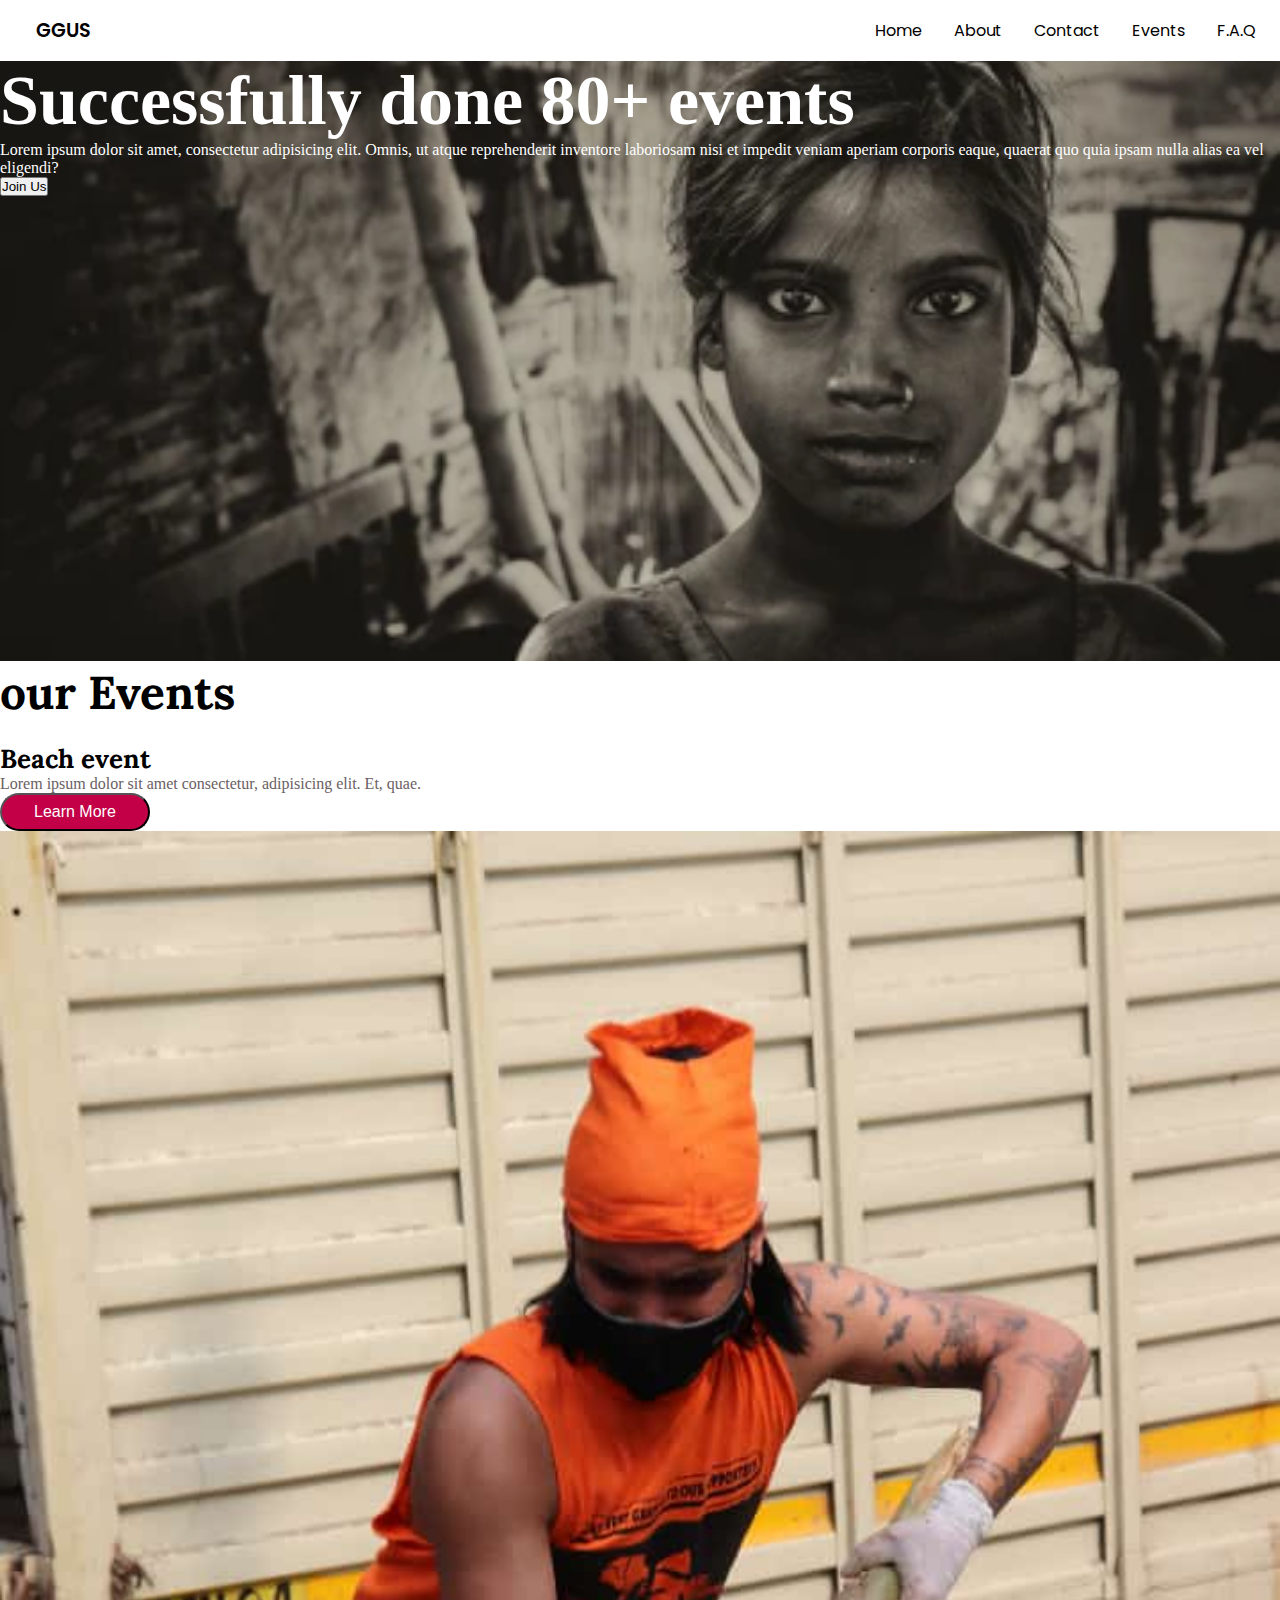
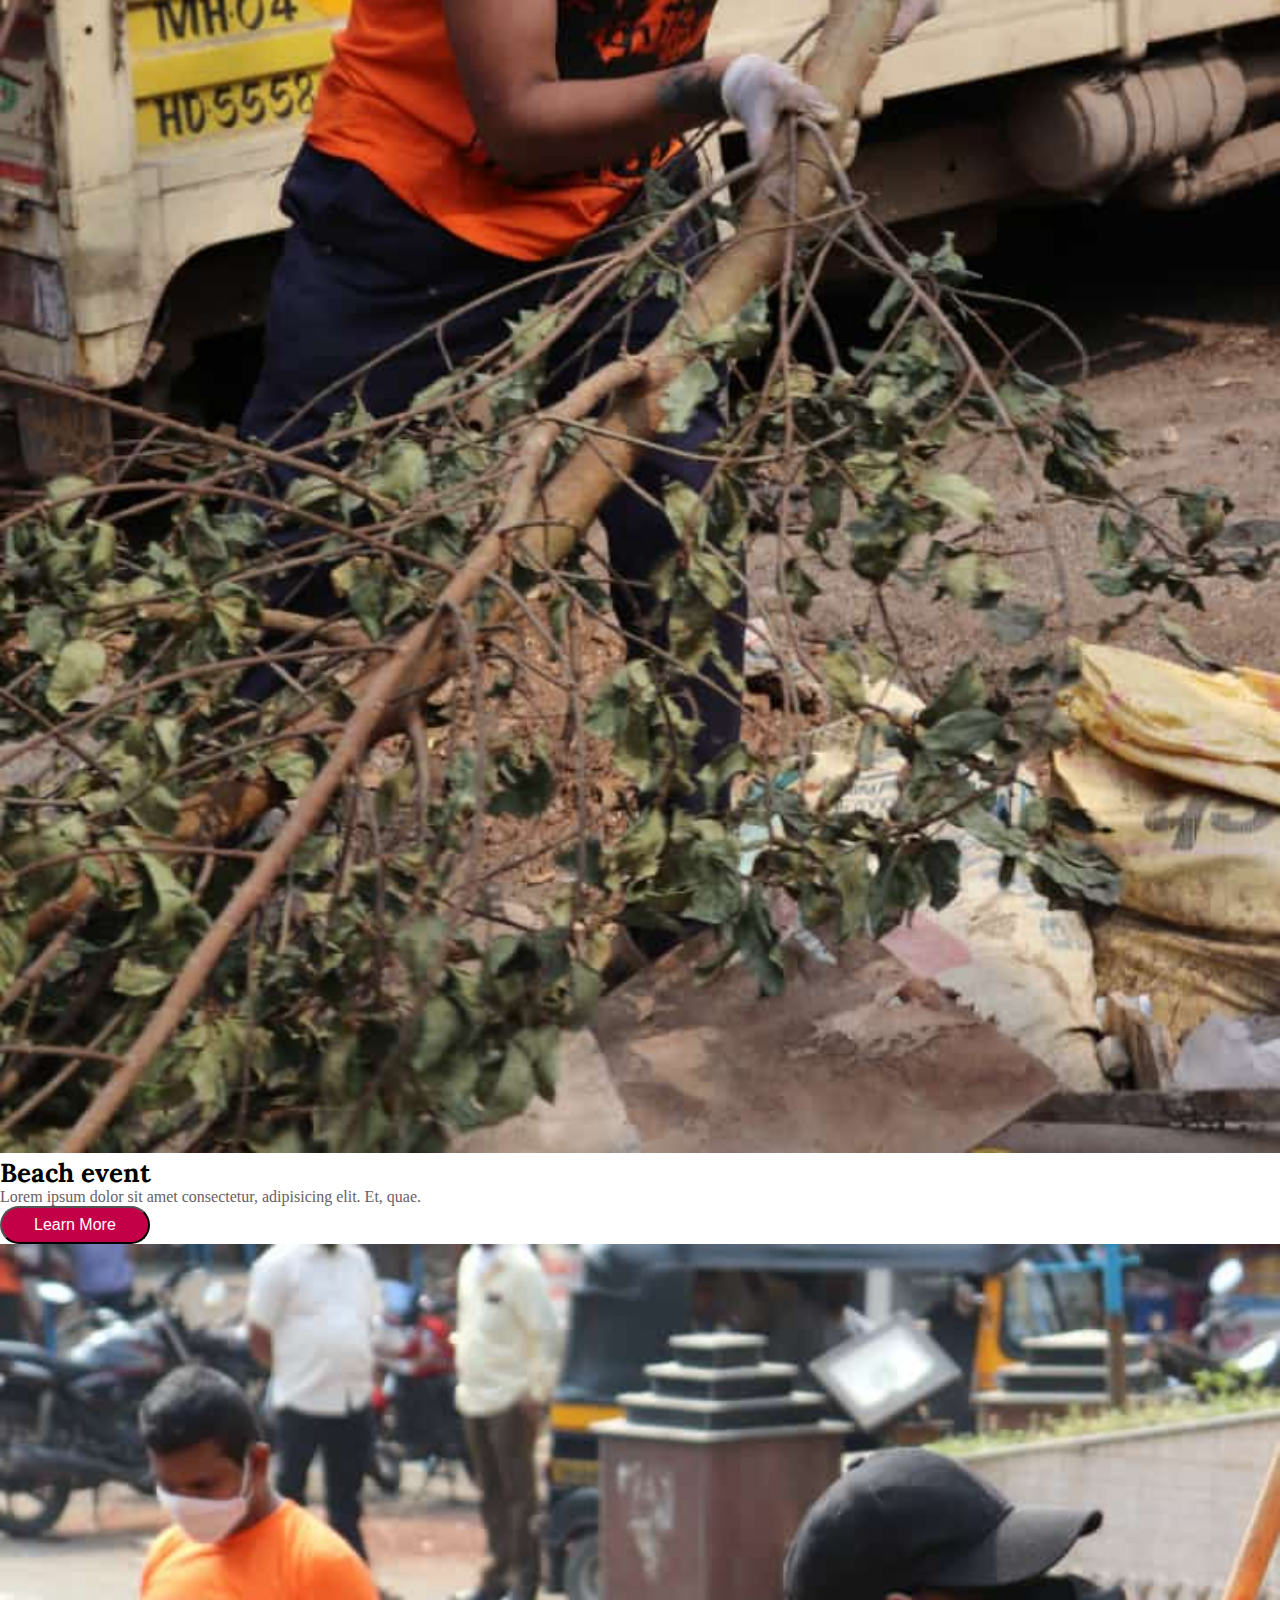
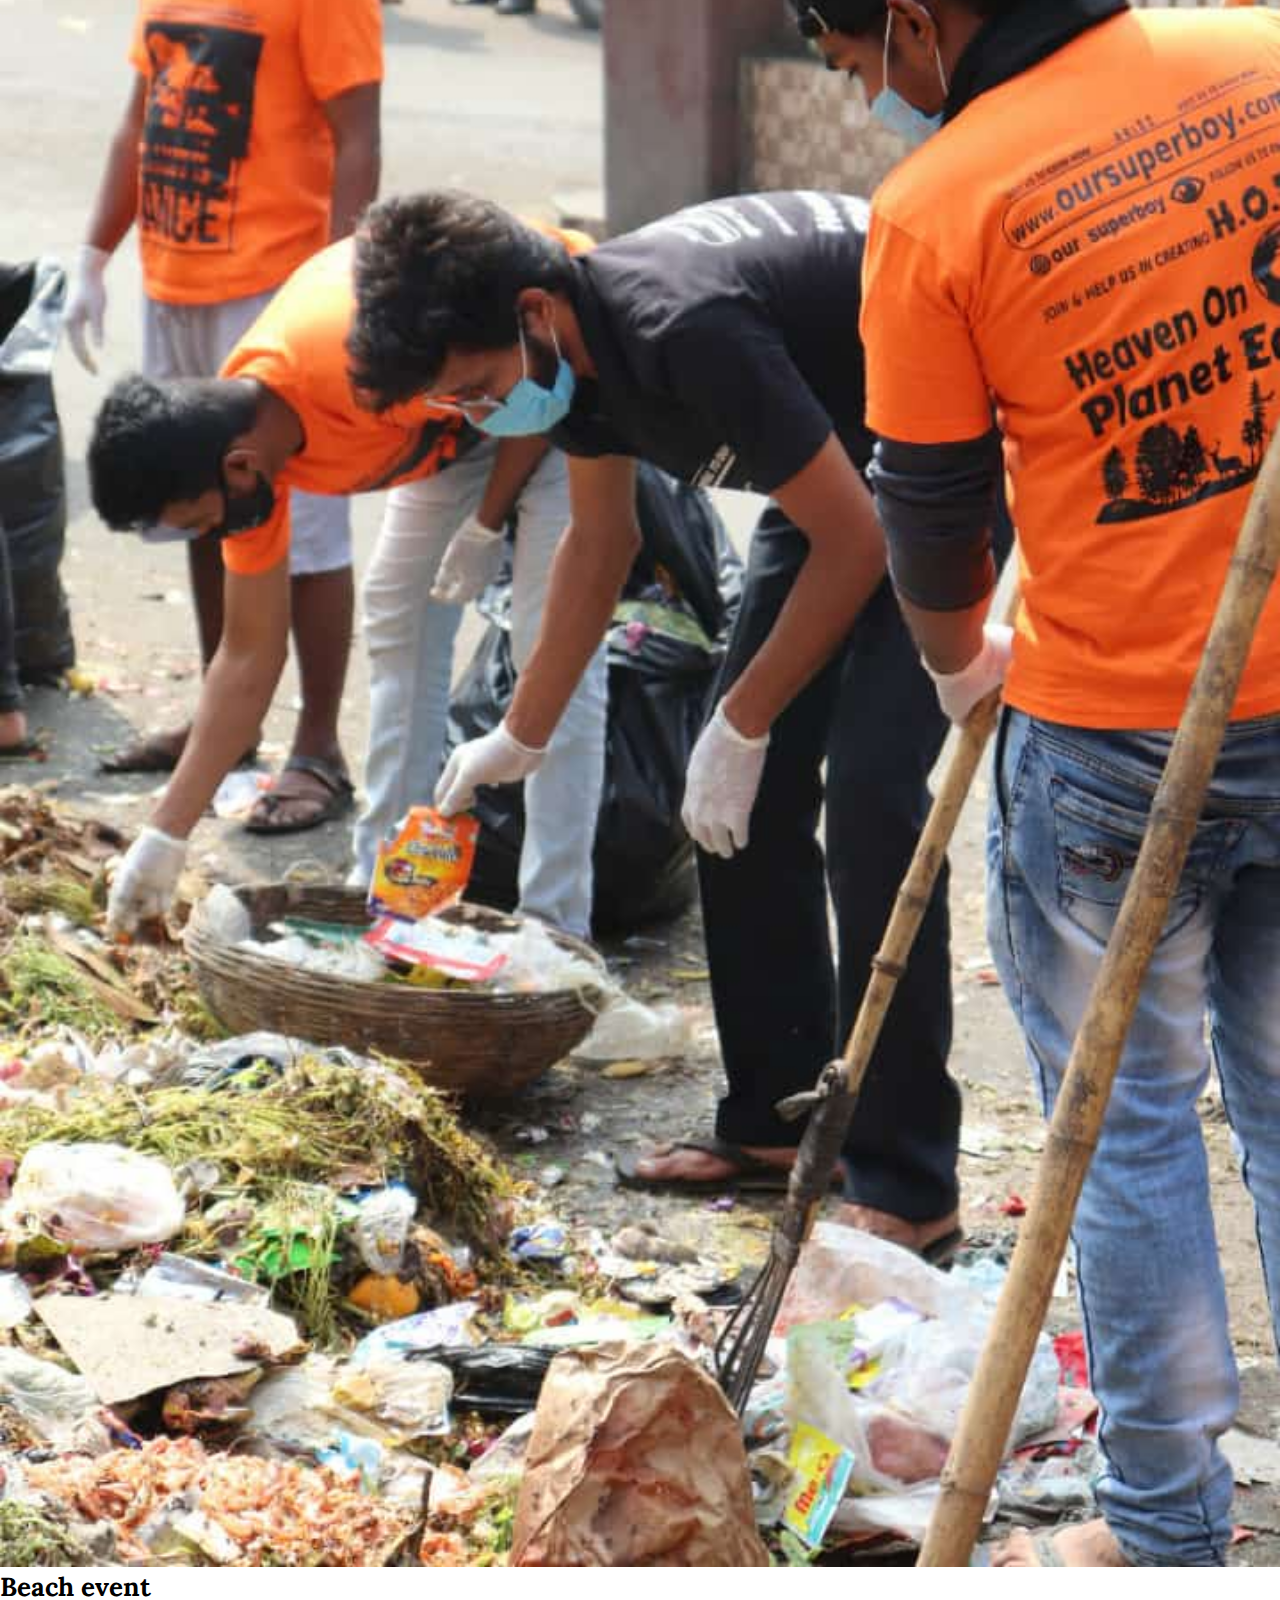
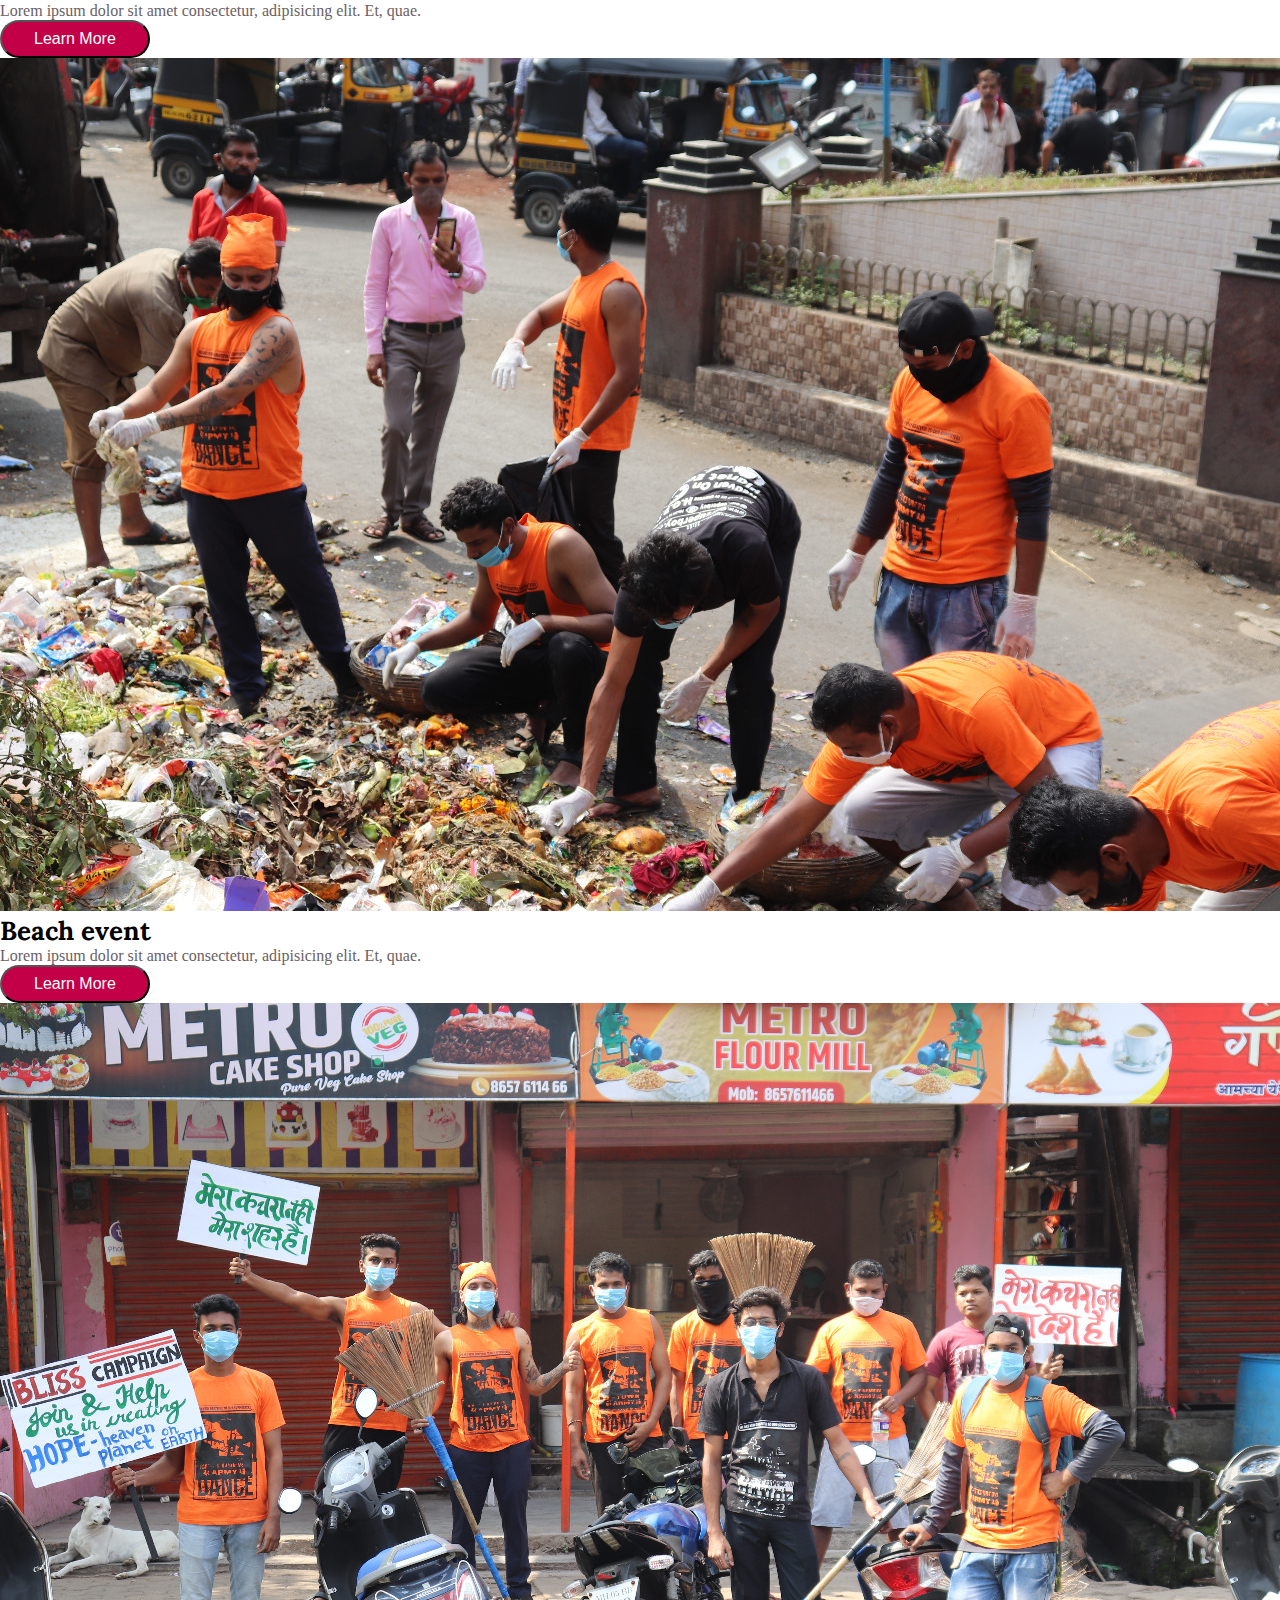
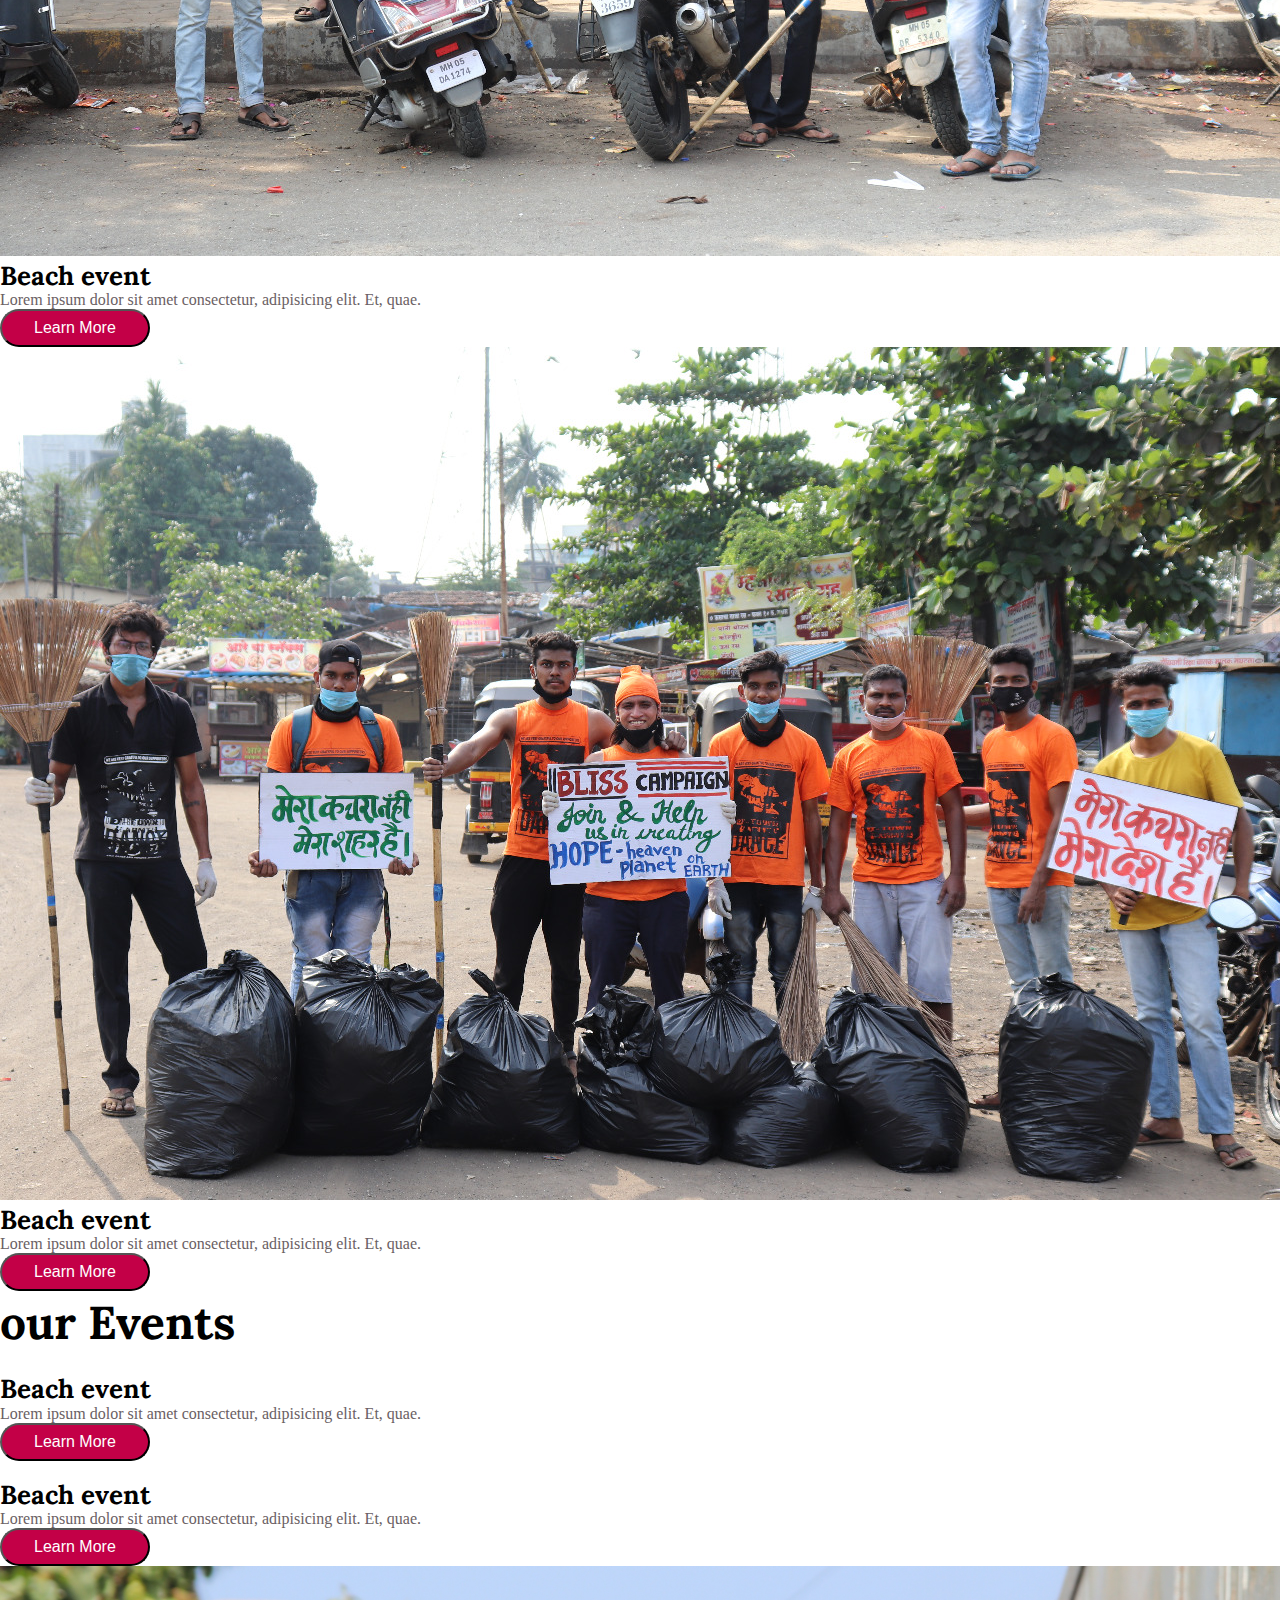
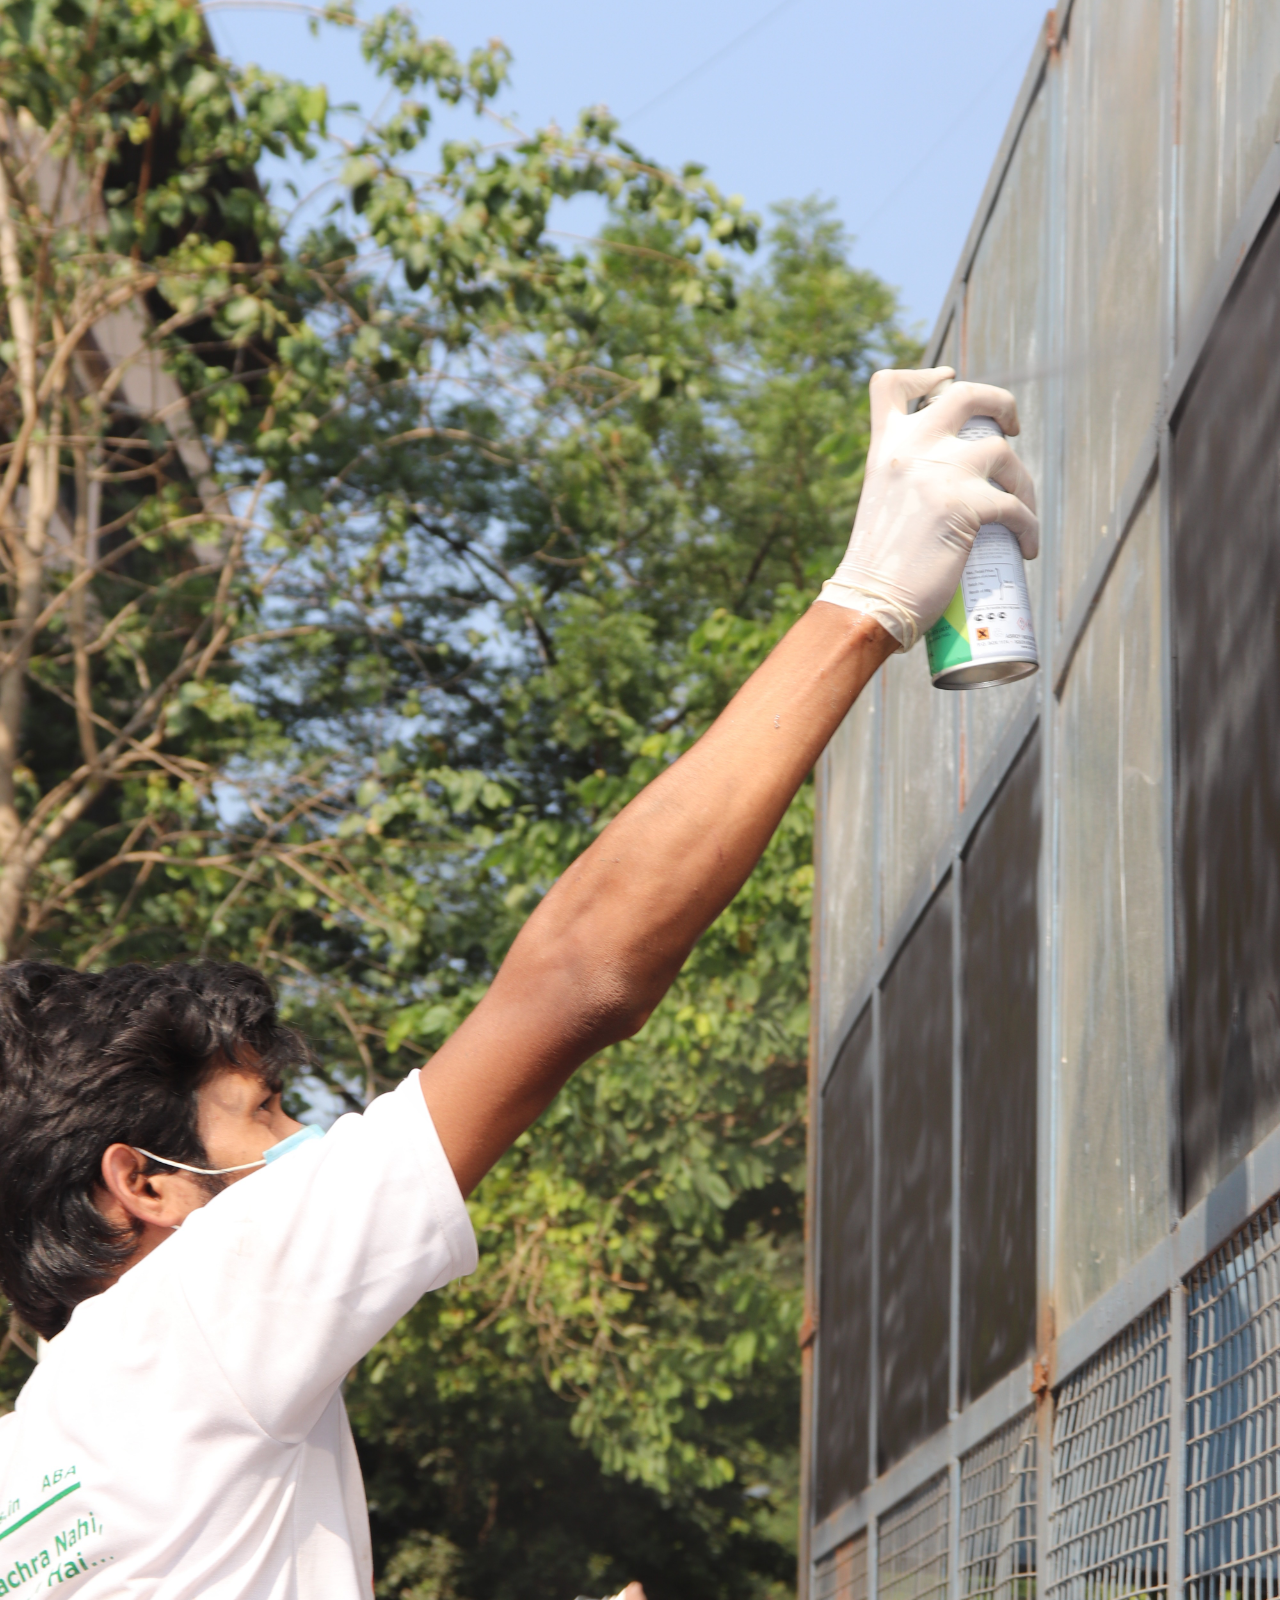
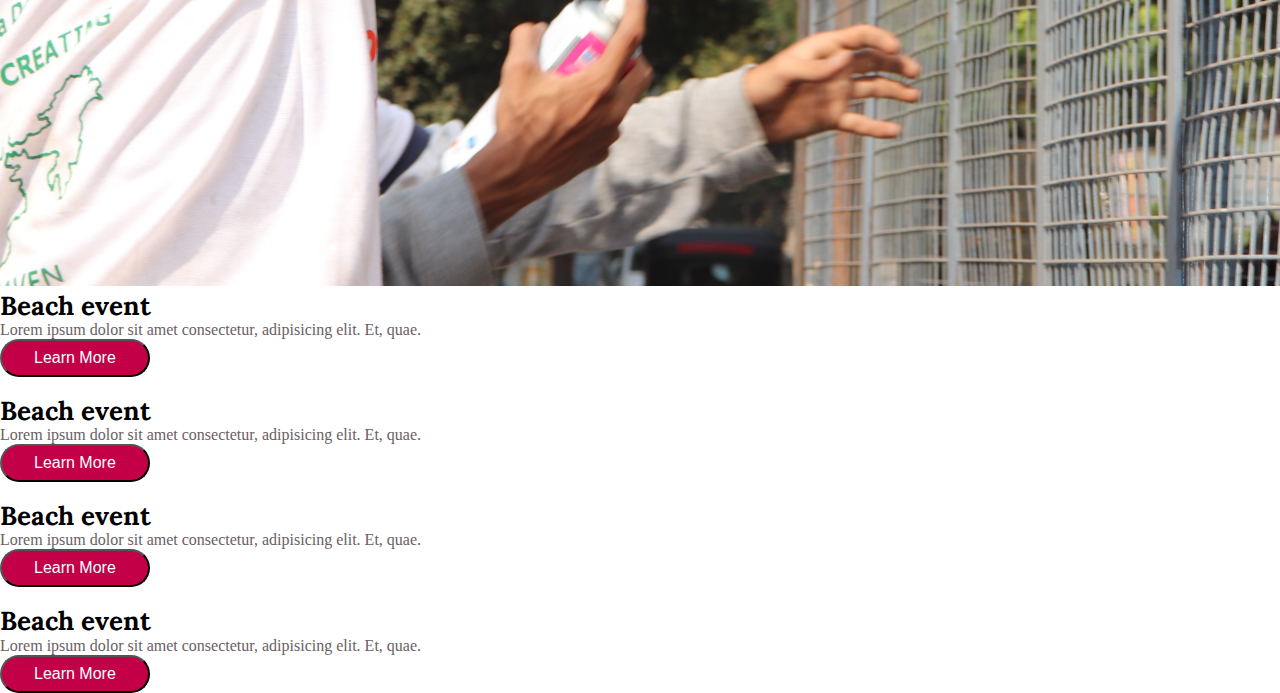
==== events.html @ ebde6b2f "initial commit" ====
<!DOCTYPE html>
<html lang="en">
<head>
    <meta name="viewport" content="width=device-width, initial-scale=1.0" />
    <title>Responsive Navbar</title>
    <!-- Font Awesome Icons -->
    <link rel="preconnect" href="https://fonts.googleapis.com">
    <link rel="preconnect" href="https://fonts.gstatic.com" crossorigin>
    <link
        href="https://fonts.googleapis.com/css2?family=Lora:ital,wght@0,700;1,600&family=Roboto+Slab:wght@600&display=swap"
        rel="stylesheet">
    <link rel="preconnect" href="https://fonts.googleapis.com">
    <link rel="preconnect" href="https://fonts.gstatic.com" crossorigin>
    <link href="https://fonts.googleapis.com/css2?family=Lora:ital,wght@0,700;1,600&display=swap" rel="stylesheet">
    <link rel="stylesheet" href="https://cdnjs.cloudflare.com/ajax/libs/font-awesome/6.4.0/css/all.min.css"
        integrity="sha512-iecdLmaskl7CVkqkXNQ/ZH/XLlvWZOJyj7Yy7tcenmpD1ypASozpmT/E0iPtmFIB46ZmdtAc9eNBvH0H/ZpiBw=="
        crossorigin="anonymous" referrerpolicy="no-referrer" />
    <!-- Google Fonts -->
    <link href="https://fonts.googleapis.com/css2?family=Poppins:wght@400;500&display=swap" rel="stylesheet" />
    <!-- Stylesheet -->
    <link rel="stylesheet" href="index.css" />
    <link href="https://cdn.jsdelivr.net/npm/bootstrap@5.3.2/dist/css/bootstrap.min.css" rel="stylesheet"
        integrity="sha384-T3c6CoIi6uLrA9TneNEoa7RxnatzjcDSCmG1MXxSR1GAsXEV/Dwwykc2MPK8M2HN" crossorigin="anonymous">
</head>
<body>
    <nav>
        <a href="#home" id="logo">GGUS</a>
        <input type="checkbox" id="hamburger"/>
        <label for="hamburger">
          <i class="fa-solid fa-bars hamb"></i>
        </label>
        <ul>
          <li>
            <a href="index.html" class="active">Home</a>
          </li>
          <li>
            <a href="about.html">About</a>
          </li>
          <li>
            <a href="contact.html">Contact</a>
          </li>
          <li>
            <a href="events.html">Events</a>
          </li>
          <li>
            <a href="#FAQ">F.A.Q</a>
          </li>
        </ul>
      </nav>

    <section class="section2">
        <div class="container containImg">
        <div class="row">
            <div class="col-md-6 mt-5">
                <h1 class="para">Successfully done 80+ events</h1>
                <p class="lorem mt-3">Lorem ipsum dolor sit amet, consectetur adipisicing elit. Omnis, ut atque reprehenderit inventore laboriosam nisi et impedit veniam aperiam corporis eaque, quaerat quo quia ipsam nulla alias ea vel eligendi?</p>
                <button class="btn btn-danger mt-3" type="button">Join Us</button>
            </div>
        </div>
        </div>
    </section>

    <section class="section3 mt-5">
        <div class="container ">
            <div class="row">
                <div class="col-md-12">
                    <h1 class="d-flex justify-content-center sec2head">our Events</h1>
                </div>
            </div>

            <div class="row mb-5">
              <div class="col-12 col-md-12 col-lg-4 mt-3">
                <div class="card carad">
                  <div class="card-body">
                    <div class="img-area">
                      <img src="Event1/IMG_8014.jpg" width="100%" alt="">
                    </div>
                    <h3 class="card-title beaches">Beach event</h3>
                    <p class="lead tecs mt-3">Lorem ipsum dolor sit amet consectetur, adipisicing elit. Et, quae.</p>
                    <button class="butn mt-3">Learn More</button>
                  </div>
                </div>
              </div>
              <div class="col-12 col-md-12 col-lg-4 mt-3">
                <div class="card carad">
                  <div class="card-body">
                    <div class="img-area">
                      <img src="Event1/WhatsApp Image 2021-10-14 at 14.39.19.jpg" width="100%" alt="">
                    </div>
                    <h3 class="card-title beaches">Beach event</h3>
                    <p class="lead tecs mt-3">Lorem ipsum dolor sit amet consectetur, adipisicing elit. Et, quae.</p>
                    <button class="butn mt-3">Learn More</button>
                  </div>
                </div>
              </div>
              <div class="col-12 col-md-12 col-lg-4 mt-3">
                <div class="card carad">
                  <div class="card-body">
                    <div class="img-area">
                      <img src="Event1/WhatsApp Image 2021-10-14 at 14.39.26.jpg" width="100%" alt="">
                    </div>
                    <h3 class="card-title beaches">Beach event</h3>
                    <p class="lead tecs mt-3">Lorem ipsum dolor sit amet consectetur, adipisicing elit. Et, quae.</p>
                    <button class="butn mt-3">Learn More</button>
                  </div>
                </div>
              </div>
            </div>
            <div class="row mb-5">
                <div class="col-12 col-md-12 col-lg-4 mt-3">
                  <div class="card carad">
                    <div class="card-body">
                      <div class="img-area">
                        <img src="Event1/WhatsApp Image 2021-10-14 at 14.39.43.jpg" width="100%" alt="">
                      </div>
                      <h3 class="card-title beaches">Beach event</h3>
                      <p class="lead tecs mt-3">Lorem ipsum dolor sit amet consectetur, adipisicing elit. Et, quae.</p>
                      <button class="butn mt-3">Learn More</button>
                    </div>
                  </div>
                </div>
                <div class="col-12 col-md-12 col-lg-4 mt-3">
                  <div class="card carad">
                    <div class="card-body">
                      <div class="img-area">
                        <img src="Event1/WhatsApp Image 2021-10-14 at 14.39.44.jpg" width="100%" alt="">
                      </div>
                      <h3 class="card-title beaches">Beach event</h3>
                      <p class="lead tecs mt-3">Lorem ipsum dolor sit amet consectetur, adipisicing elit. Et, quae.</p>
                      <button class="butn mt-3">Learn More</button>
                    </div>
                  </div>
                </div>
                <div class="col-12 col-md-12 col-lg-4 mt-3">
                  <div class="card carad">
                    <div class="card-body">
                      <div class="img-area">
                        <img src="Event1/WhatsApp Image 2021-10-14 at 14.40.20.jpg" width="100%" alt="">
                      </div>
                      <h3 class="card-title beaches">Beach event</h3>
                      <p class="lead tecs mt-3">Lorem ipsum dolor sit amet consectetur, adipisicing elit. Et, quae.</p>
                      <button class="butn mt-3">Learn More</button>
                    </div>
                  </div>
                </div>
            </div>
            <h1 class="d-flex justify-content-center sec2head">our Events</h1>
            <div class="row mb-5">
                <div class="col-12 col-md-12 col-lg-4 mt-3">
                  <div class="card carad">
                    <div class="card-body">
                      <div class="img-area">
                        <img src="Event2/IMG_7546.jpg" width="100%" alt="">
                      </div>
                      <h3 class="card-title beaches">Beach event</h3>
                      <p class="lead tecs mt-3">Lorem ipsum dolor sit amet consectetur, adipisicing elit. Et, quae.</p>
                      <button class="butn mt-3">Learn More</button>
                    </div>
                  </div>
                </div>
                <div class="col-12 col-md-12 col-lg-4 mt-3">
                  <div class="card carad">
                    <div class="card-body">
                      <div class="img-area">
                        <img src="Event2/IMG_7556.jpg" width="100%" alt="">
                      </div>
                      <h3 class="card-title beaches">Beach event</h3>
                      <p class="lead tecs mt-3">Lorem ipsum dolor sit amet consectetur, adipisicing elit. Et, quae.</p>
                      <button class="butn mt-3">Learn More</button>
                    </div>
                  </div>
                </div>
                <div class="col-12 col-md-12 col-lg-4 mt-3">
                  <div class="card carad">
                    <div class="card-body">
                      <div class="img-area">
                        <img src="Event2/IMG_7710.jpg" width="100%" alt="">
                      </div>
                      <h3 class="card-title beaches">Beach event</h3>
                      <p class="lead tecs mt-3">Lorem ipsum dolor sit amet consectetur, adipisicing elit. Et, quae.</p>
                      <button class="butn mt-3">Learn More</button>
                    </div>
                  </div>
                </div>
                <div class="col-12 col-md-12 col-lg-4 mt-3">
                  <div class="card carad">
                    <div class="card-body">
                      <div class="img-area">
                        <img src="Event2/IMG_7736.jpg" width="100%" alt="">
                      </div>
                      <h3 class="card-title beaches">Beach event</h3>
                      <p class="lead tecs mt-3">Lorem ipsum dolor sit amet consectetur, adipisicing elit. Et, quae.</p>
                      <button class="butn mt-3">Learn More</button>
                    </div>
                  </div>
                </div>
                <div class="col-12 col-md-12 col-lg-4 mt-3">
                  <div class="card carad">
                    <div class="card-body">
                      <div class="img-area">
                        <img src="Event2/IMG_7801.jpg" width="100%" alt="">
                      </div>
                      <h3 class="card-title beaches">Beach event</h3>
                      <p class="lead tecs mt-3">Lorem ipsum dolor sit amet consectetur, adipisicing elit. Et, quae.</p>
                      <button class="butn mt-3">Learn More</button>
                    </div>
                  </div>
                </div>
                <div class="col-12 col-md-12 col-lg-4 mt-3">
                  <div class="card carad">
                    <div class="card-body">
                      <div class="img-area">
                        <img src="Event2/IMG_7870.jpg" width="100%" alt="">
                      </div>
                      <h3 class="card-title beaches">Beach event</h3>
                      <p class="lead tecs mt-3">Lorem ipsum dolor sit amet consectetur, adipisicing elit. Et, quae.</p>
                      <button class="butn mt-3">Learn More</button>
                    </div>
                  </div>
                </div>
            </div>
        </div>
    </section>
</body>
</html>
---- index.css ----
* {
    padding: 0;
    margin: 0;
    box-sizing: border-box;
  }
  nav {
    font-family: "Poppins", sans-serif;
    display: flex;
    align-items: center;
    justify-content: space-between;
    background-color: white;
    padding: 1em;
  }
  nav a {
    text-decoration: none;
    text-transform: capitalize;
    color: black;
  }
  nav ul li a{
    margin-top: 10px;
  }
  #logo {
    font-size: 1.2em;
    font-weight: 600;
    margin-left: 20px;
  }
  input[type="checkbox"] {
    appearance: none;
    -webkit-appearance: none;
  }
  label {
    display: none;
    cursor: pointer;
  }
  ul {
    list-style: none;
    display: flex;
    gap: 1em;
  }
  ul a {
    padding: 0.5em;
  }
  ul a:hover {
    background-color: #333333;
    border-radius: 0.5em;
    color: white;
  }
  .active {
    border-bottom: 2px solid #ffffff;
  }
  @media screen and (max-width: 600px) {
    label {
      display: block;
    }
    ul {
      font-size: 1.2em;
      position: absolute;
      left: -100%;
      flex-direction: column;
      align-items: center;
      justify-content: center;
      background-color: #333333;
      color: white;
      gap: 2em;
      top: 60px;
      width: 100%;
      height: calc(100vh - 60px);
      transition: 0.5s;
    }
    input[type="checkbox"]:checked ~ ul {
      left: 0;
    }
    ul a:hover {
      background-color: #2c8eec;
    }
  }
  
  .para{
    font-family:Lora serif;
    font-size: 70px;
    color: white;
  }
  .section2{
    background-image: url('images/indianchild.png');
    height: 600px;
    background-repeat: no-repeat;
    background-size: cover;
    background-position: center;
  }
  .lorem{
    color: white;
    font-family:Lora serif;
  }
  .colum{
    margin-top: 100px;
  }
  .sec2head{
    font-family: 'Lora', serif;
    font-size:46px;
    line-height:64.4px;
    vertical-align:baseline;
  }
  .beaches{
    font-family: 'Lora', serif;
    font-size: 26px;
    line-height:31.2px;
    font-weight: 700;
    
  }
  .butn{
    color: white;
    background-color: rgb(195,0,71);
    border-radius: 35px;
    padding: 8px 32px;
    font-size: 16px;
    font-weight: 500;
  }
  .tecs{
    color:#6A6063;
  }
  .section4{
    height: 600px;
  }
  /* section 5 */
  .section5{
    height: 500px;
    background-color: rgb(252,248,249);
  }
  .whoImg{
    border-radius: 10px;
  }
  .test{
    margin-left: 30px;
  }
  .whose{
    font-family: 'Lora', serif;
    font-family: 'Roboto Slab', serif;
    font-size: 46px;
    line-height:64.4px;
    font-weight: 700;
  }
  .parasec5{
    font-family: 'Lora', serif;
    font-family: 'Roboto Slab', serif;
    color:#b96d89;
    /* line-height:32.4px; */
    font-size: 18px;
    font-weight: 300;
  }
  .para2sec5{
    font-family: 'Lora', serif;
    font-family: 'Roboto Slab', serif;
    color:#301A22;
    font-size: 15px;
    font-weight: 300;
    /* line-height:32.4px; */
  }
  .section6{
    background-image: url('images/section-bg1.jpg.webp');
    height: 200px;
  }
  .number{
    font-size: 46px;
    font-family: "Lora",serif;
    line-height: 1;
    margin-bottom: 12px;
    display: inline-block;
    font-weight: 700;
    color: #fff;
  }
  .plus{
    color: #fff;
    font-size: 46px;
    font-weight: 700;
  }
  .bi-people{
    color: #fff;

  }
  .img-fluid{
    height: 100%;
  }
  .member{
    color: white;
    font-size: larger;
    font-weight: 700;
  }
  .acon{
    display: flex;
    justify-content: center;
    text-align: center;
  }
  .bi-trash{
    color: white;
  }
  .bi-currency-rupee{
    color: white;
  }
  .bi-person-hearts{
    color: white;
  }
  .section7{
    padding-top: 120px;
    padding-bottom: 120px;
  }
  .serve{
    font-family: "Lora",serif;
    font-size: 41px;
    line-height: 57.4px;
  }
  .svgimg{
    display: flex;
    justify-content: center;
    text-align: center;
  }
  .svg{
    height: 80px;
    width: 80px;
  }
  .pure{
    font-family: "Lora",serif;
    font-size: 25px;
  }
  .dolor{
    color:#6A6063;
  }
  .legal{
    color:#6A6063;
    display: flex;
    text-align: center;
  }
  .sec8img{
    width: 100%;
    height: 100%;
  }
  .sec8img2{
    width: 100%;
    height: 100%;
  }
  .btns{
    display: flex;
    justify-content: center;
  }
  .section9{
    background-color: rgb(48,26,34);
    color: rgb(255,255,255)

  }
  .ggus{
    font-family: "Lora",serif;
    font-size: 25px;
  }
  .sit{
    color:#E6DAD8;
    font-family: 'Roboto Slab', serif;
    font-size: 15px;
    line-height:28.8px;

  }
  .social i {
    margin-right: 24px;
  }
  .Cont{
    color: #fff;
    font-family: 'Roboto Slab', serif;
    font-size:xx-large;
  }
  /* .unorder{
    display: block;
  } */
  /* .unorder .li a{
    color: #fff;
    text-decoration: none;
    font-family: 'Roboto Slab', serif;
    font-size: 16px;
    line-height: 24px;
    font-weight: 300;
    font-stretch: 100%;
   } */
   /* .Navigate{
    font-family: "Lora",serif;
    font-size: 25px;
   } */
   .copypara{
    font-family: 'Roboto Slab', serif;
   }
   .bi-heart-fill{
    color: rgb(195,0,71);
   }
   .namesai{
    color: rgb(195,0,71);
   }
   .touch{
    font-family: "Lora",serif;
    font-stretch: 100%;
    font-size: 27px;
   }
   .domb{
    font-family: "Lora",serif;
    font-size: 16px;
   }
   .gharda{
    margin-top: -10px;
   }
   
   nav .hamb{
    display: none;
   }
  @media only screen and (max-width: 480px) {
    /* For mobile phones: */
    /* [class*="col-"] {
      width: 100%;
    } */
    #logo{
      margin-left: 5px;
    }
    .para{
      font-size: 40px;
    }
    .lorem{
      color: white;
      font-family:Lora serif;
      font-size: 21px;
    }
    .section6{
      height: 100%;
      width: 100%;
    }
    .section5{
      height: 100%;
      width: 100%;
      display: block;
    }
    .section7{
      padding-top: 50px;
      padding-bottom: 50px;
    }
    .serve{
      font-family: "Lora",serif;
      font-size: 20px;
      line-height: 25.4px;
      display: flex;
      justify-content: center;
    }
    .whose{
      font-size: 30px;
      margin-top: -80px;
      display: flex;
      justify-content: center;
    }
    .parasec5{
      font-size: 15px;
      display: flex;
      text-align: center;
    }
    .para2sec5{
      display: flex;
      text-align: center;

    }
    .butns{
      display: flex;
      justify-content: center;
    }
    .whorow{
      height: 800px;
    }
    .sit{
      color:#E6DAD8;
      font-family: 'Roboto Slab', serif;
      font-size: 15px;
      line-height:28.8px;
    }
    .section9{
      height: 100%;
      width: 100%;
  }
  .cont{
    margin-top: 30px;
  }
  .mediaone{
    margin-top: 30px;
  }
  nav .hamb{
    display: block;
   }
} 
  @media only screen and (max-width: 768px){
    .lorem{
      font-size: 20px;
    }
    .section6{
      height: 100%;
      width: 100%;
    }
    .section5{
      height: 100%;
      width: 100%;
    }
    .para{
      font-size: 50px;
    }
    .para2sec5{
      display: flex;
    }
    .whorow{
      height: 800px;
    }
    .whose{
      margin-top: -40px
    }

  }
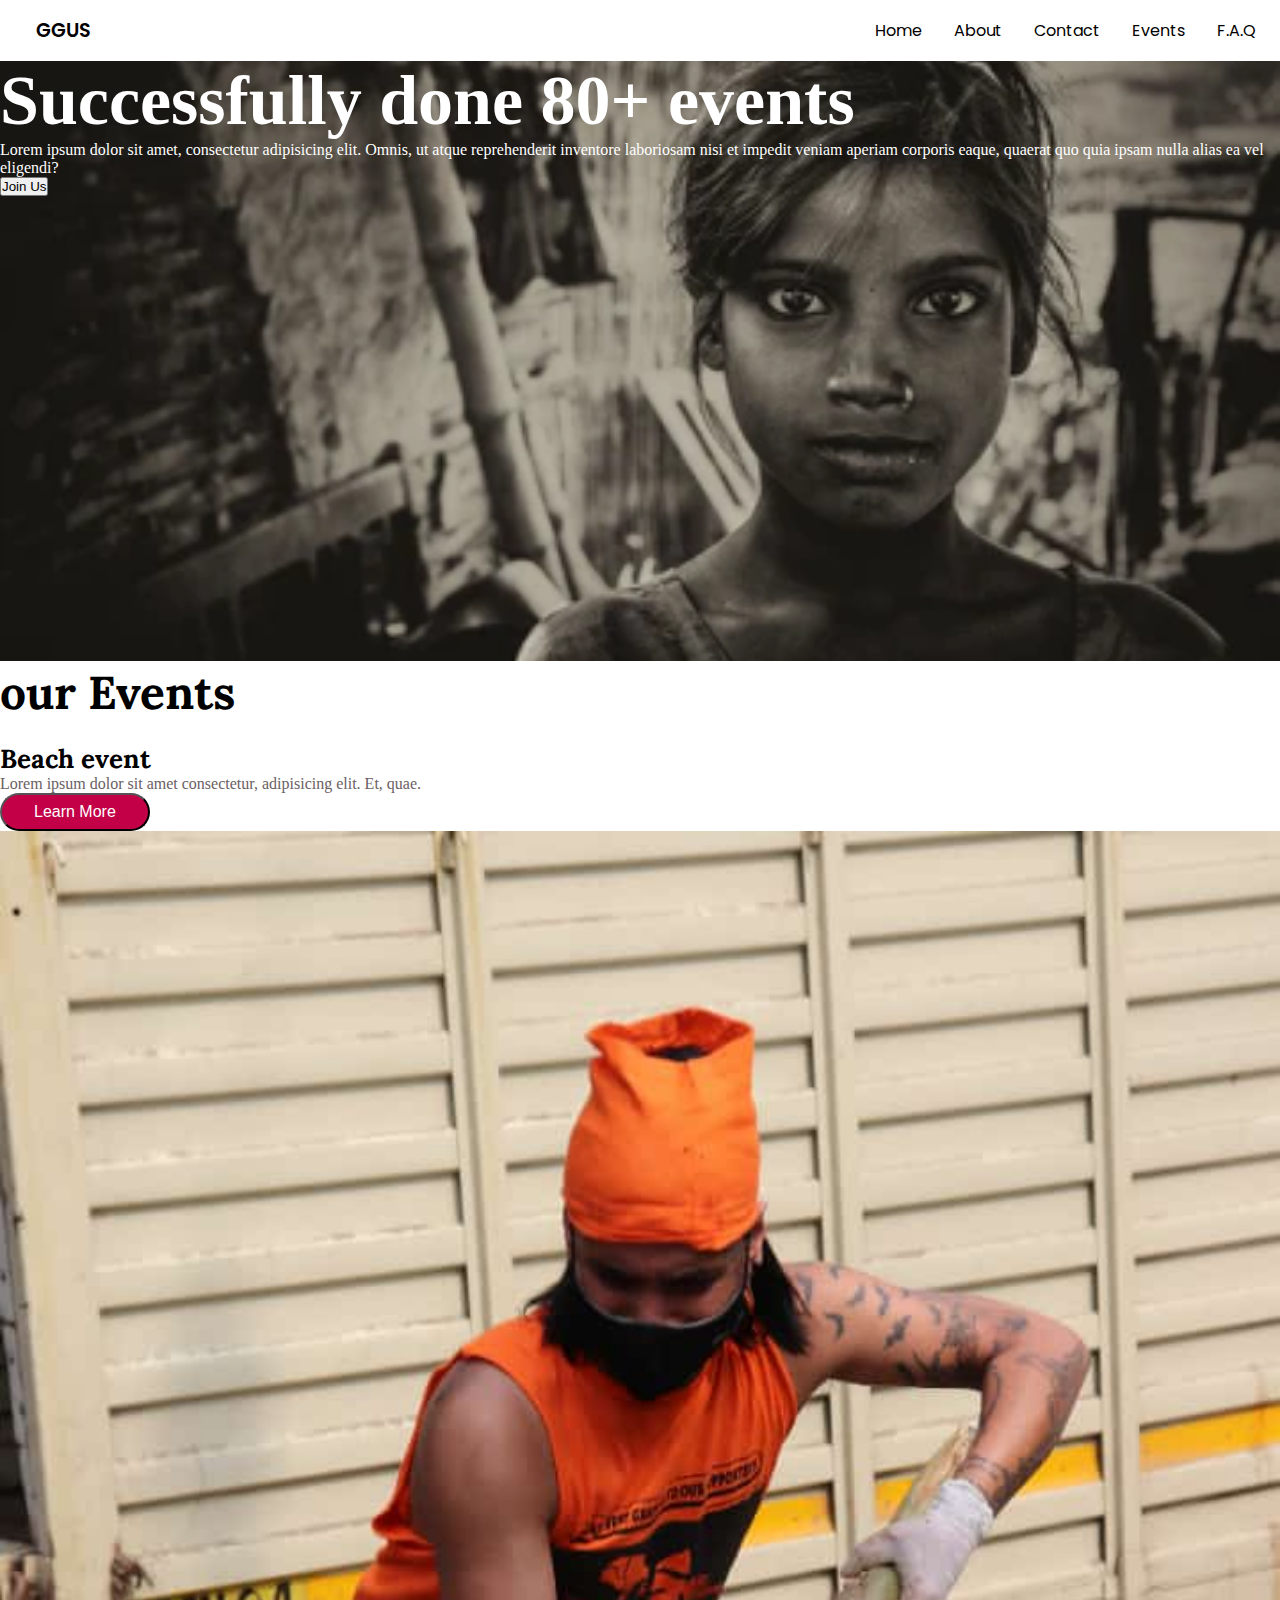
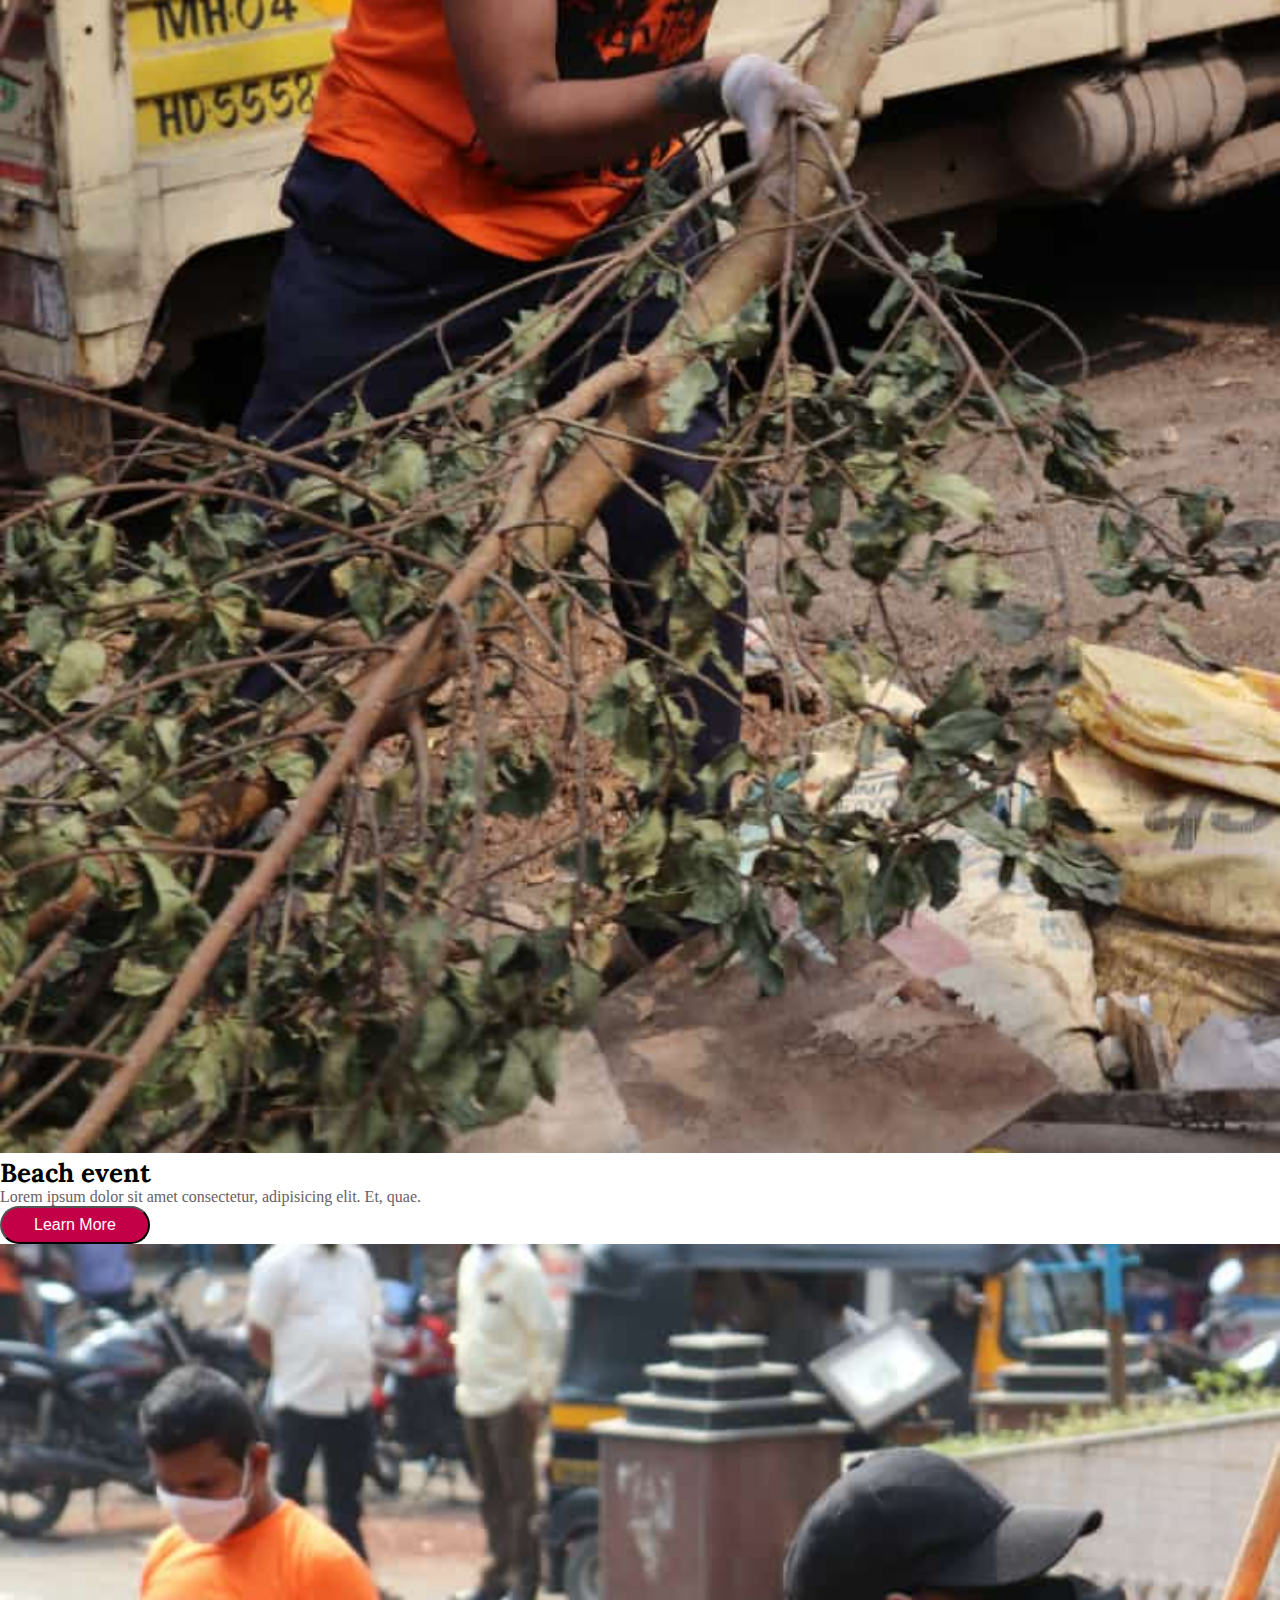
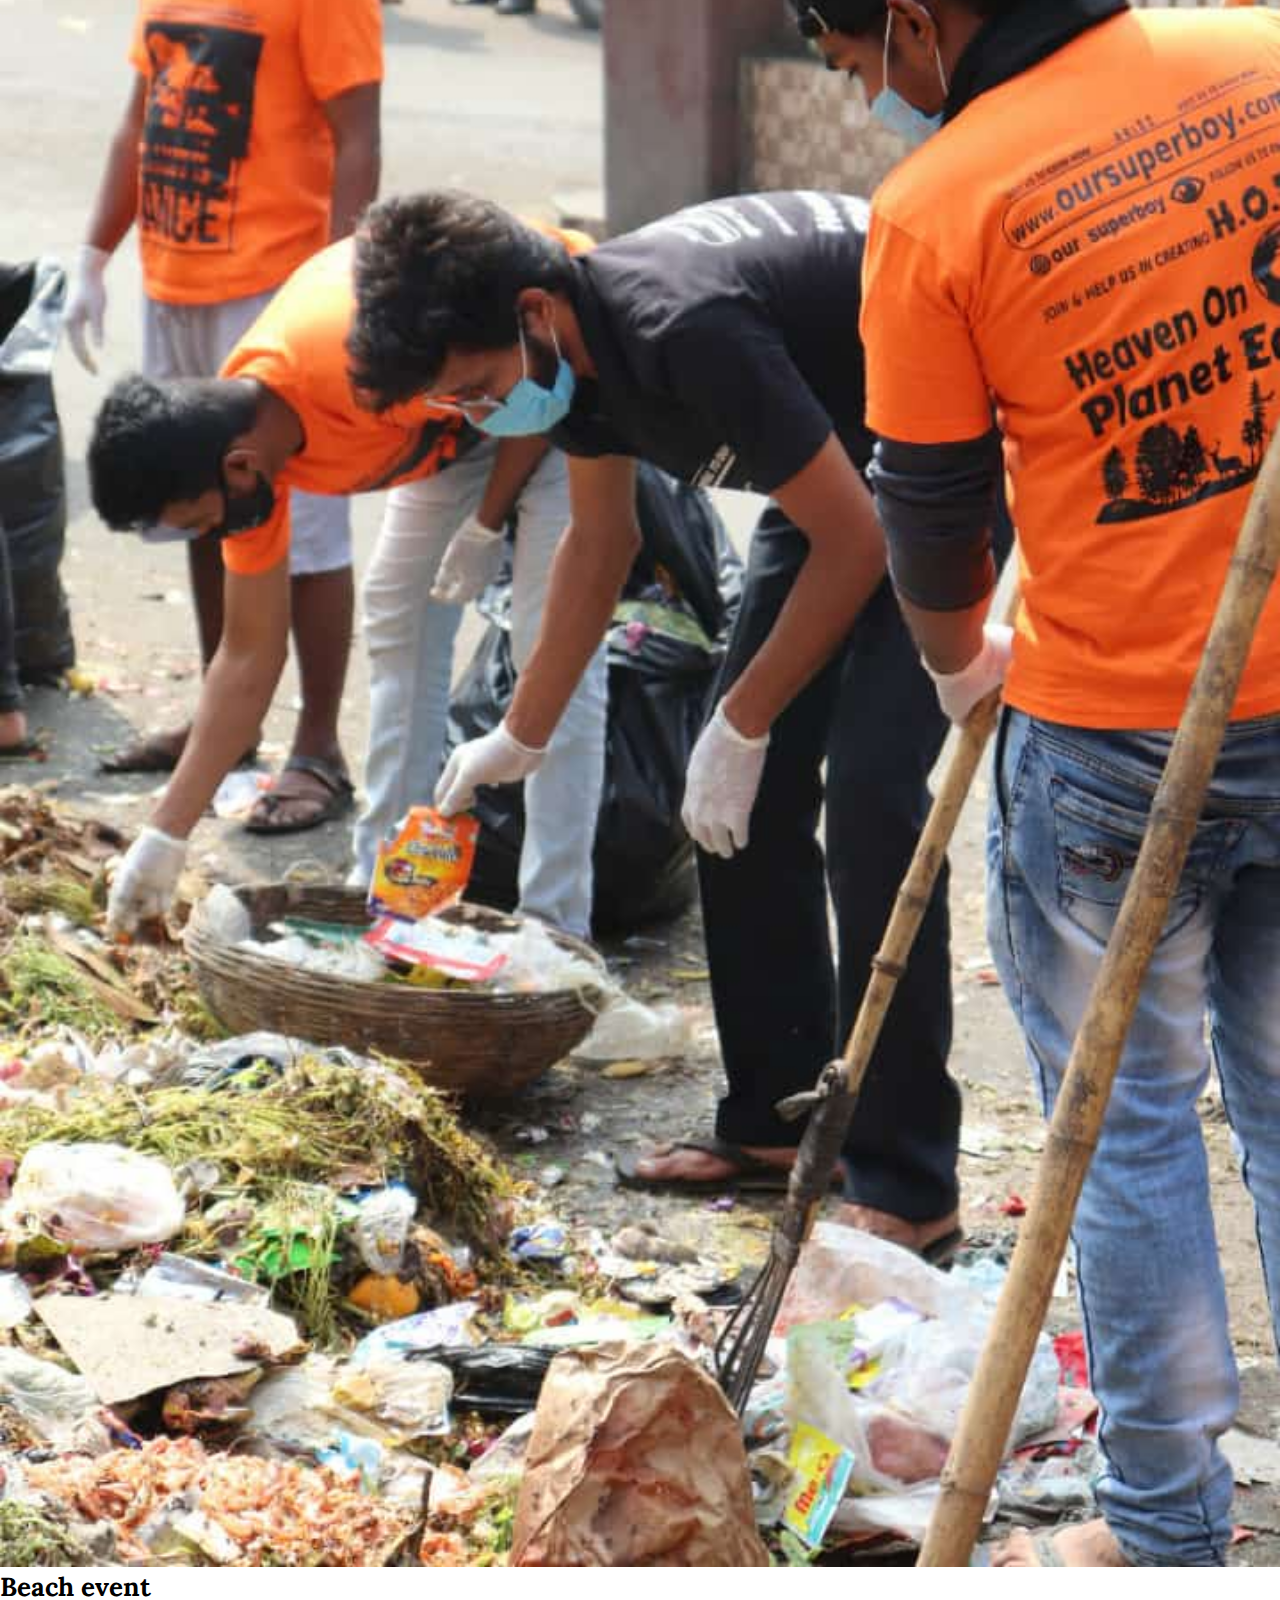
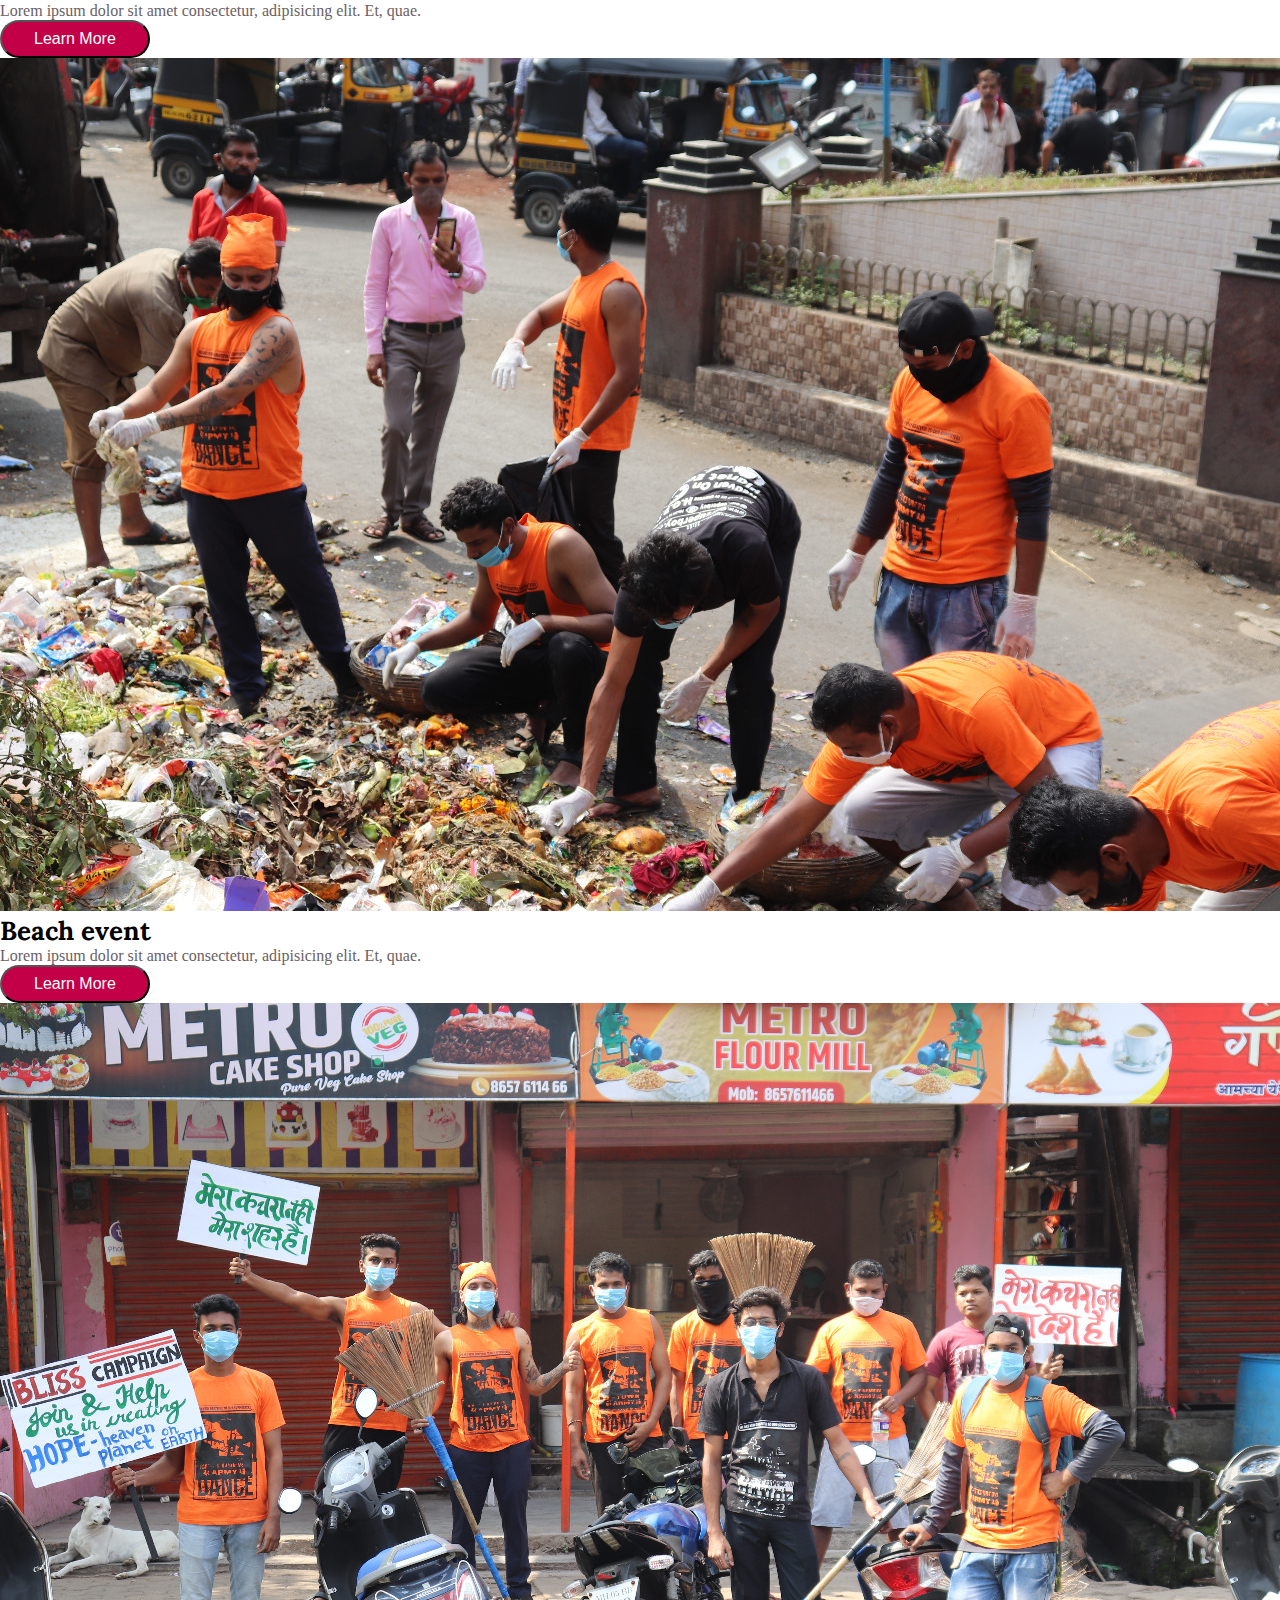
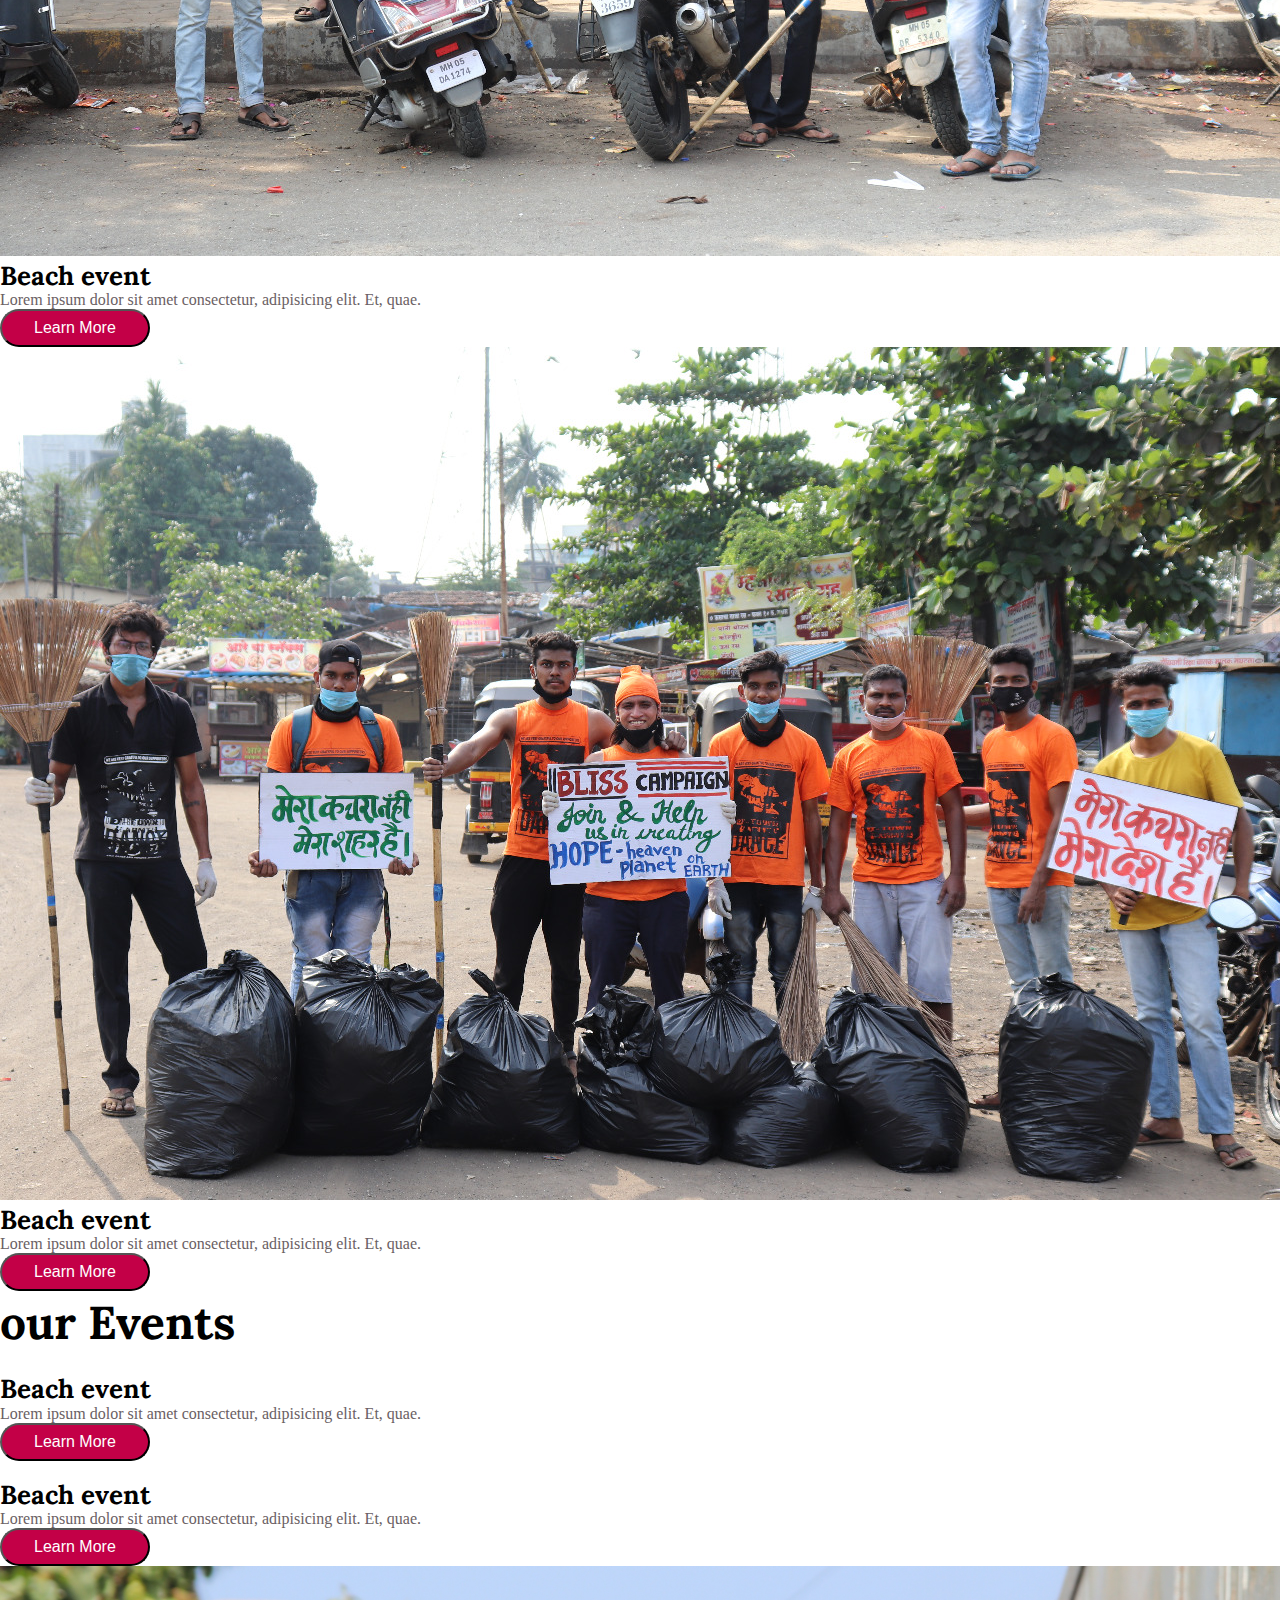
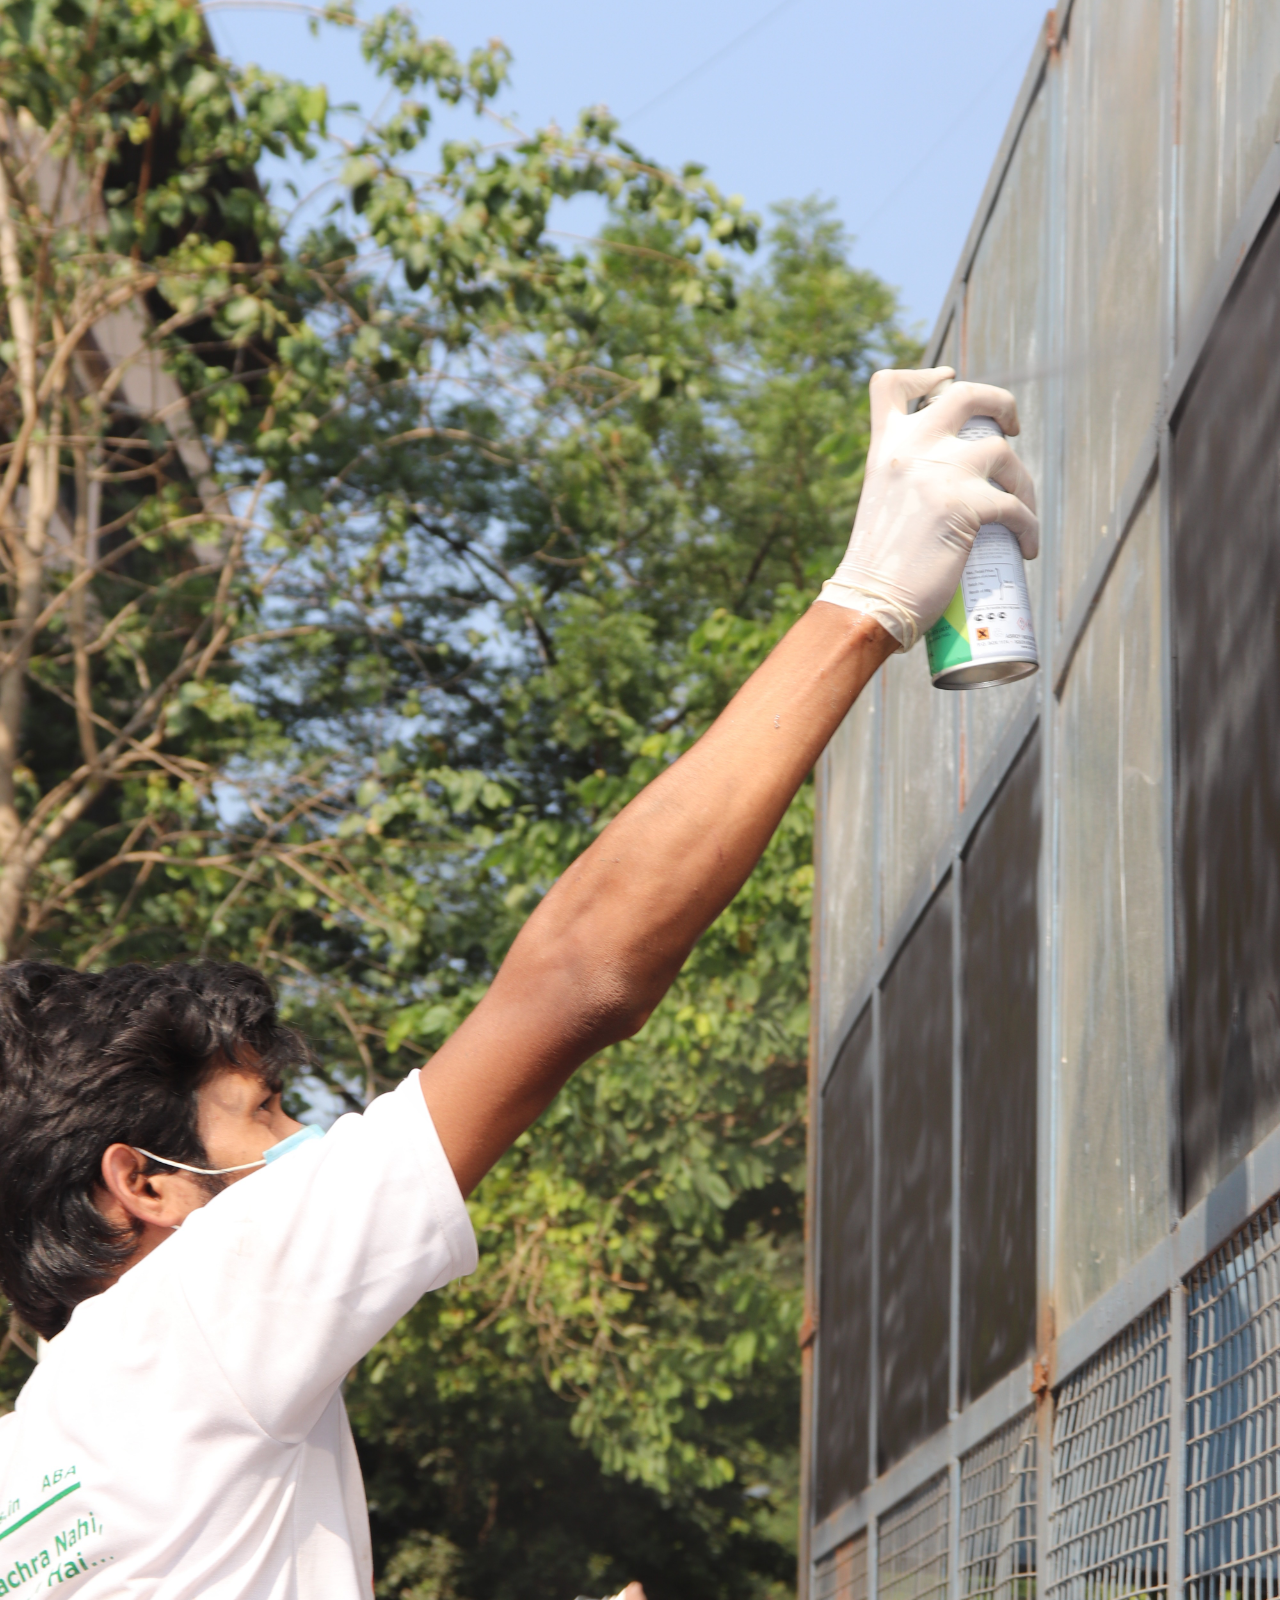
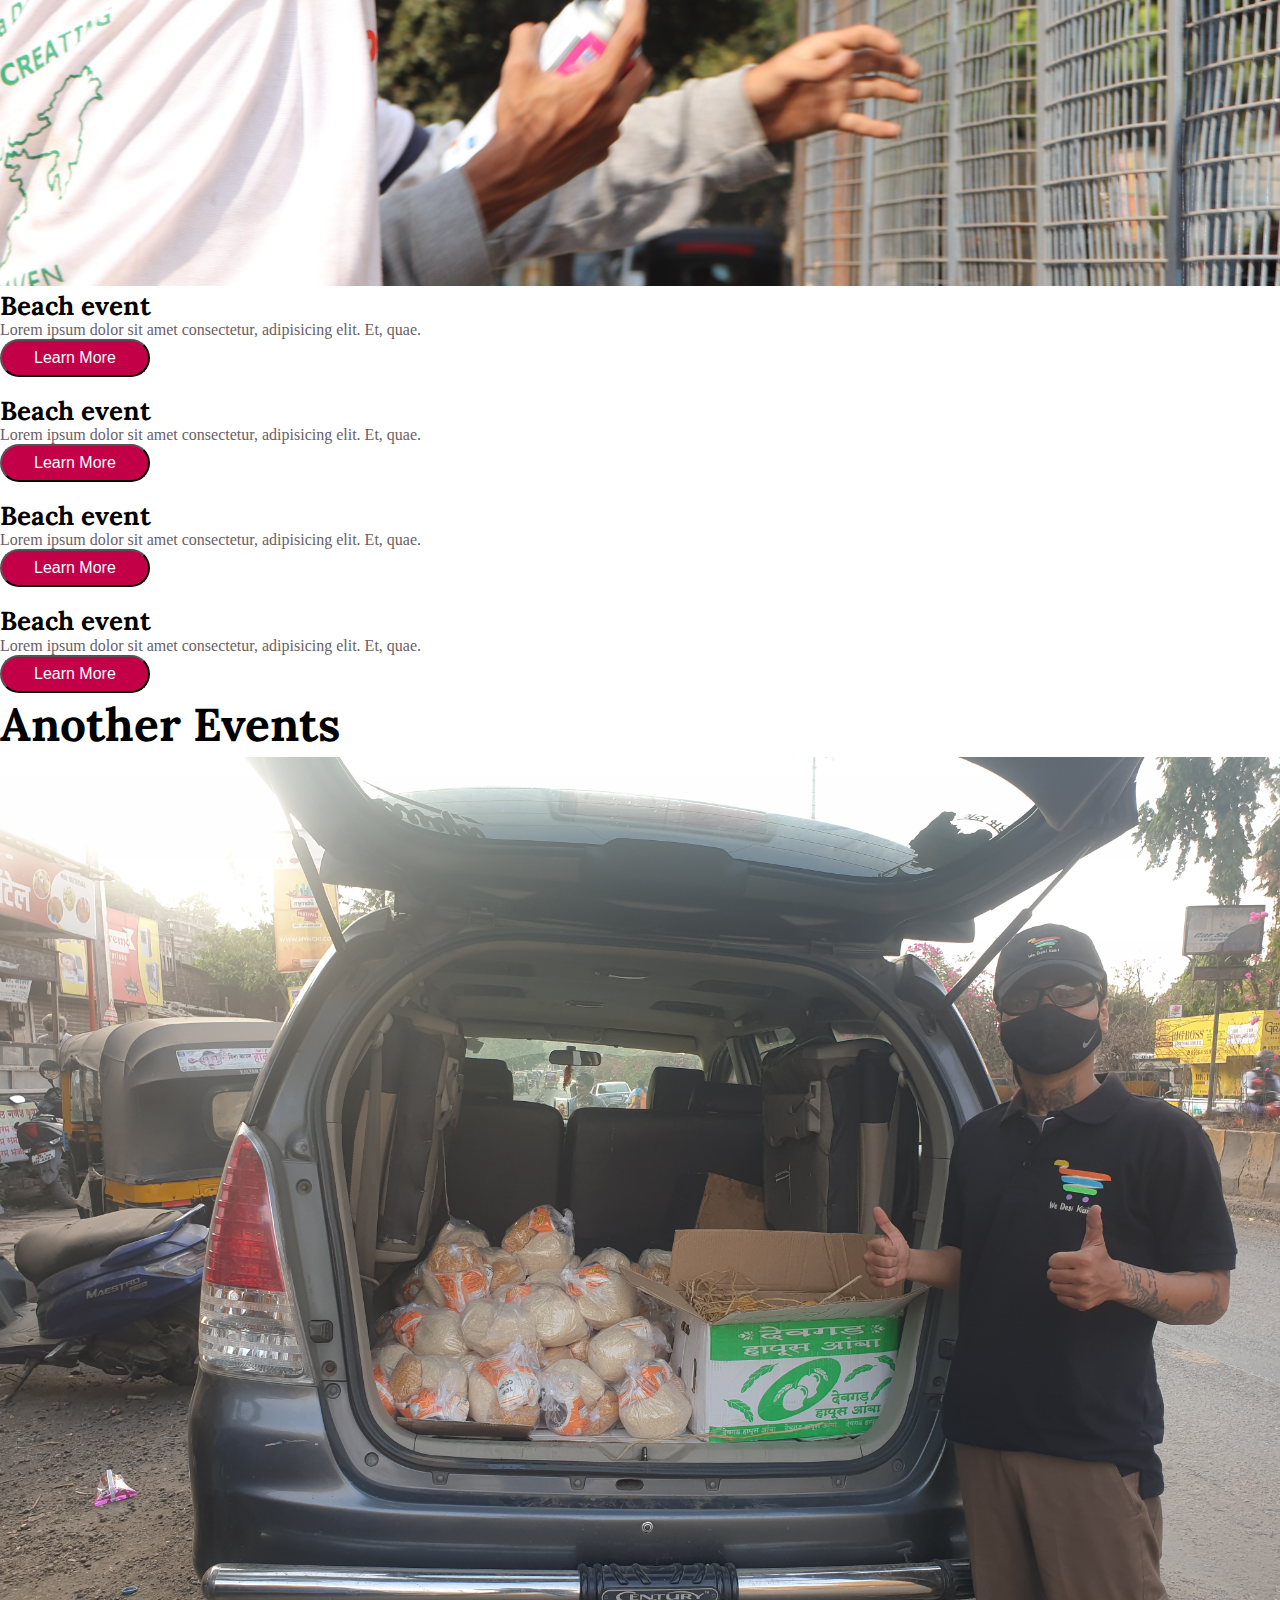
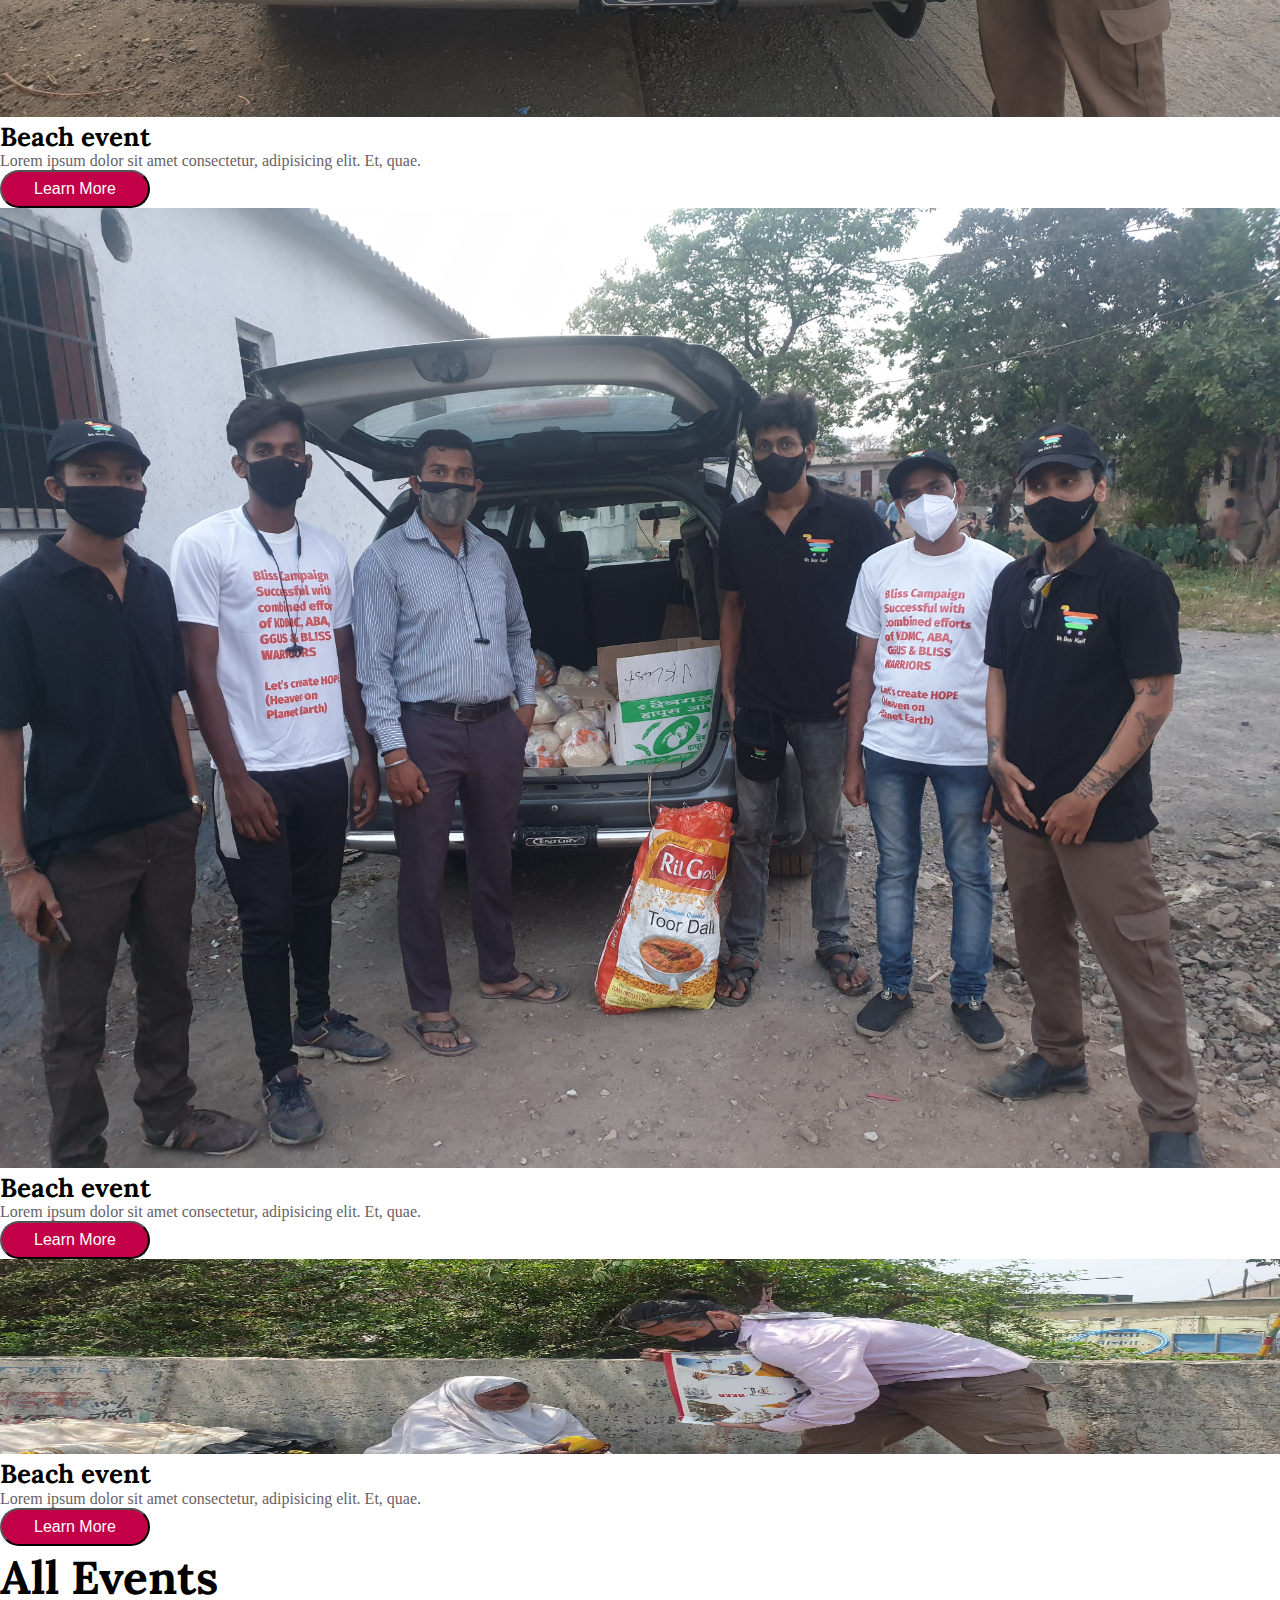
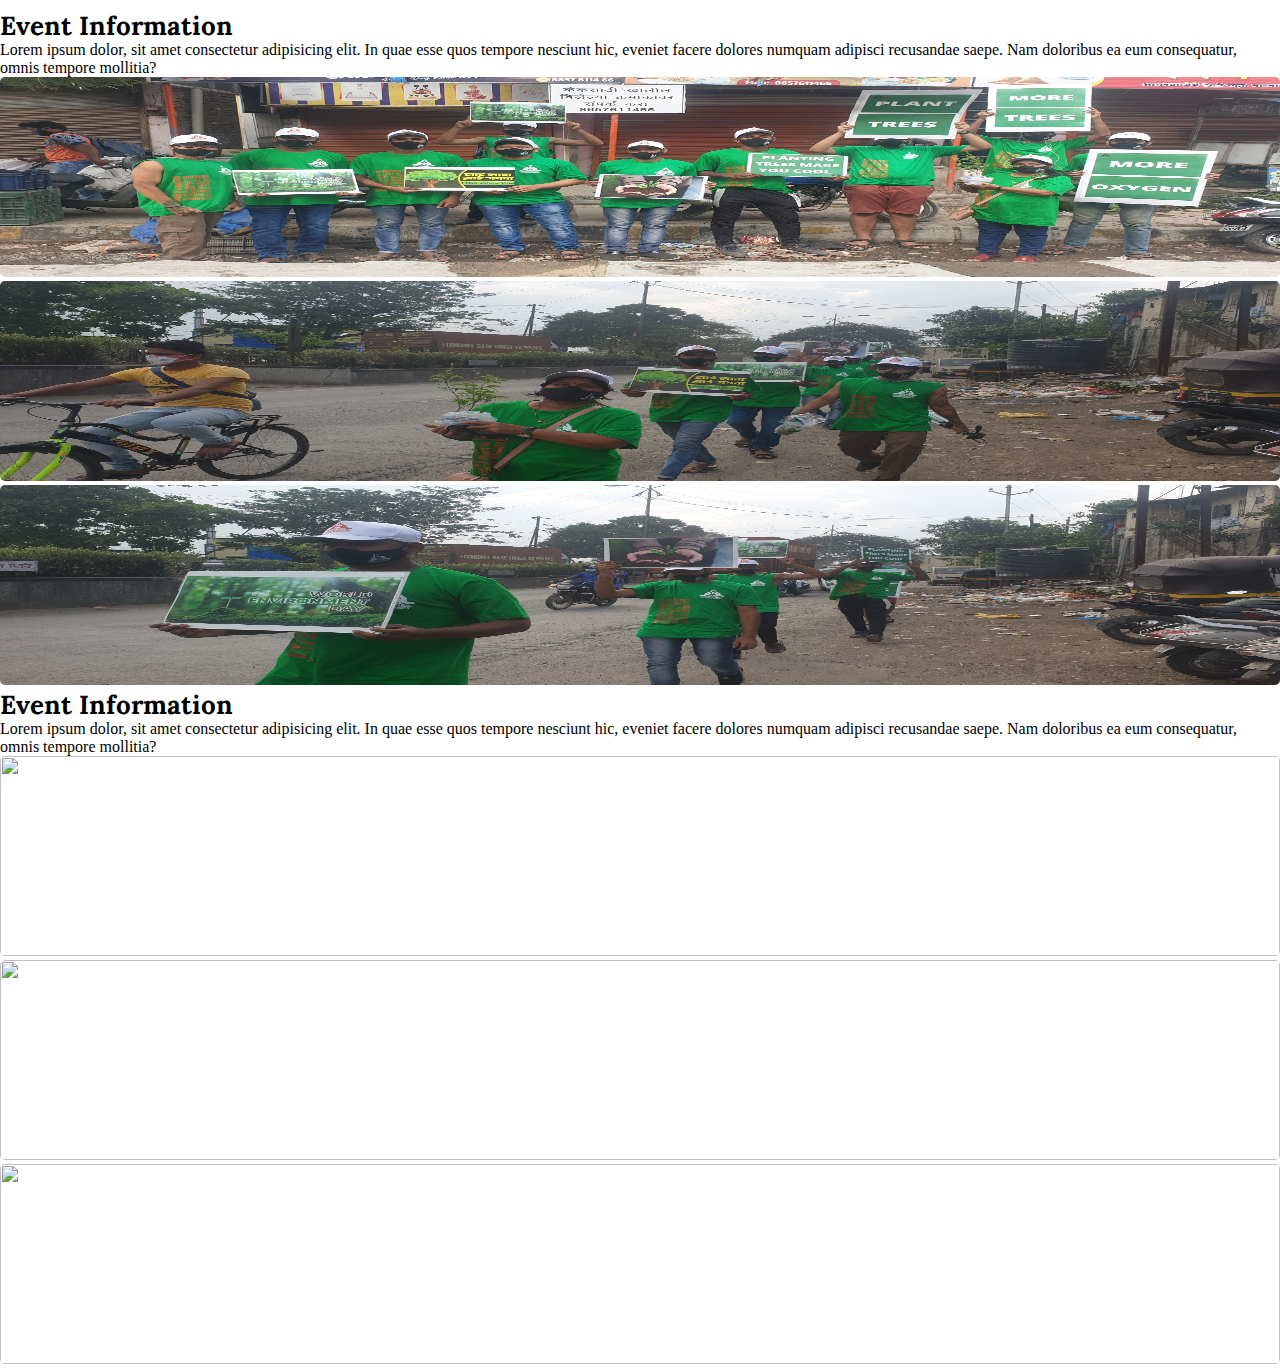
==== commit 4ff8a417: "images updated" ====
--- a/events.html
+++ b/events.html
@@ -73,31 +73,31 @@
                 <div class="card carad">
                   <div class="card-body">
                     <div class="img-area">
-                      <img src="Event1/IMG_8014.jpg" width="100%" alt="">
-                    </div>
-                    <h3 class="card-title beaches">Beach event</h3>
-                    <p class="lead tecs mt-3">Lorem ipsum dolor sit amet consectetur, adipisicing elit. Et, quae.</p>
-                    <button class="butn mt-3">Learn More</button>
-                  </div>
-                </div>
-              </div>
-              <div class="col-12 col-md-12 col-lg-4 mt-3">
-                <div class="card carad">
-                  <div class="card-body">
-                    <div class="img-area">
-                      <img src="Event1/WhatsApp Image 2021-10-14 at 14.39.19.jpg" width="100%" alt="">
-                    </div>
-                    <h3 class="card-title beaches">Beach event</h3>
-                    <p class="lead tecs mt-3">Lorem ipsum dolor sit amet consectetur, adipisicing elit. Et, quae.</p>
-                    <button class="butn mt-3">Learn More</button>
-                  </div>
-                </div>
-              </div>
-              <div class="col-12 col-md-12 col-lg-4 mt-3">
-                <div class="card carad">
-                  <div class="card-body">
-                    <div class="img-area">
-                      <img src="Event1/WhatsApp Image 2021-10-14 at 14.39.26.jpg" width="100%" alt="">
+                      <img src="images/Event1/IMG_8014.jpg" width="100%" alt="">
+                    </div>
+                    <h3 class="card-title beaches">Beach event</h3>
+                    <p class="lead tecs mt-3">Lorem ipsum dolor sit amet consectetur, adipisicing elit. Et, quae.</p>
+                    <button class="butn mt-3">Learn More</button>
+                  </div>
+                </div>
+              </div>
+              <div class="col-12 col-md-12 col-lg-4 mt-3">
+                <div class="card carad">
+                  <div class="card-body">
+                    <div class="img-area">
+                      <img src="images/Event1/WhatsApp Image 2021-10-14 at 14.39.19.jpg" width="100%" alt="">
+                    </div>
+                    <h3 class="card-title beaches">Beach event</h3>
+                    <p class="lead tecs mt-3">Lorem ipsum dolor sit amet consectetur, adipisicing elit. Et, quae.</p>
+                    <button class="butn mt-3">Learn More</button>
+                  </div>
+                </div>
+              </div>
+              <div class="col-12 col-md-12 col-lg-4 mt-3">
+                <div class="card carad">
+                  <div class="card-body">
+                    <div class="img-area">
+                      <img src="images/Event1/WhatsApp Image 2021-10-14 at 14.39.26.jpg" width="100%" alt="">
                     </div>
                     <h3 class="card-title beaches">Beach event</h3>
                     <p class="lead tecs mt-3">Lorem ipsum dolor sit amet consectetur, adipisicing elit. Et, quae.</p>
@@ -111,31 +111,31 @@
                   <div class="card carad">
                     <div class="card-body">
                       <div class="img-area">
-                        <img src="Event1/WhatsApp Image 2021-10-14 at 14.39.43.jpg" width="100%" alt="">
-                      </div>
-                      <h3 class="card-title beaches">Beach event</h3>
-                      <p class="lead tecs mt-3">Lorem ipsum dolor sit amet consectetur, adipisicing elit. Et, quae.</p>
-                      <button class="butn mt-3">Learn More</button>
-                    </div>
-                  </div>
-                </div>
-                <div class="col-12 col-md-12 col-lg-4 mt-3">
-                  <div class="card carad">
-                    <div class="card-body">
-                      <div class="img-area">
-                        <img src="Event1/WhatsApp Image 2021-10-14 at 14.39.44.jpg" width="100%" alt="">
-                      </div>
-                      <h3 class="card-title beaches">Beach event</h3>
-                      <p class="lead tecs mt-3">Lorem ipsum dolor sit amet consectetur, adipisicing elit. Et, quae.</p>
-                      <button class="butn mt-3">Learn More</button>
-                    </div>
-                  </div>
-                </div>
-                <div class="col-12 col-md-12 col-lg-4 mt-3">
-                  <div class="card carad">
-                    <div class="card-body">
-                      <div class="img-area">
-                        <img src="Event1/WhatsApp Image 2021-10-14 at 14.40.20.jpg" width="100%" alt="">
+                        <img src="images/Event1/WhatsApp Image 2021-10-14 at 14.39.43.jpg" width="100%" alt="">
+                      </div>
+                      <h3 class="card-title beaches">Beach event</h3>
+                      <p class="lead tecs mt-3">Lorem ipsum dolor sit amet consectetur, adipisicing elit. Et, quae.</p>
+                      <button class="butn mt-3">Learn More</button>
+                    </div>
+                  </div>
+                </div>
+                <div class="col-12 col-md-12 col-lg-4 mt-3">
+                  <div class="card carad">
+                    <div class="card-body">
+                      <div class="img-area">
+                        <img src="images/Event1/WhatsApp Image 2021-10-14 at 14.39.44.jpg" width="100%" alt="">
+                      </div>
+                      <h3 class="card-title beaches">Beach event</h3>
+                      <p class="lead tecs mt-3">Lorem ipsum dolor sit amet consectetur, adipisicing elit. Et, quae.</p>
+                      <button class="butn mt-3">Learn More</button>
+                    </div>
+                  </div>
+                </div>
+                <div class="col-12 col-md-12 col-lg-4 mt-3">
+                  <div class="card carad">
+                    <div class="card-body">
+                      <div class="img-area">
+                        <img src="images/Event1/WhatsApp Image 2021-10-14 at 14.40.20.jpg" width="100%" alt="">
                       </div>
                       <h3 class="card-title beaches">Beach event</h3>
                       <p class="lead tecs mt-3">Lorem ipsum dolor sit amet consectetur, adipisicing elit. Et, quae.</p>
@@ -150,74 +150,161 @@
                   <div class="card carad">
                     <div class="card-body">
                       <div class="img-area">
-                        <img src="Event2/IMG_7546.jpg" width="100%" alt="">
-                      </div>
-                      <h3 class="card-title beaches">Beach event</h3>
-                      <p class="lead tecs mt-3">Lorem ipsum dolor sit amet consectetur, adipisicing elit. Et, quae.</p>
-                      <button class="butn mt-3">Learn More</button>
-                    </div>
-                  </div>
-                </div>
-                <div class="col-12 col-md-12 col-lg-4 mt-3">
-                  <div class="card carad">
-                    <div class="card-body">
-                      <div class="img-area">
-                        <img src="Event2/IMG_7556.jpg" width="100%" alt="">
-                      </div>
-                      <h3 class="card-title beaches">Beach event</h3>
-                      <p class="lead tecs mt-3">Lorem ipsum dolor sit amet consectetur, adipisicing elit. Et, quae.</p>
-                      <button class="butn mt-3">Learn More</button>
-                    </div>
-                  </div>
-                </div>
-                <div class="col-12 col-md-12 col-lg-4 mt-3">
-                  <div class="card carad">
-                    <div class="card-body">
-                      <div class="img-area">
-                        <img src="Event2/IMG_7710.jpg" width="100%" alt="">
-                      </div>
-                      <h3 class="card-title beaches">Beach event</h3>
-                      <p class="lead tecs mt-3">Lorem ipsum dolor sit amet consectetur, adipisicing elit. Et, quae.</p>
-                      <button class="butn mt-3">Learn More</button>
-                    </div>
-                  </div>
-                </div>
-                <div class="col-12 col-md-12 col-lg-4 mt-3">
-                  <div class="card carad">
-                    <div class="card-body">
-                      <div class="img-area">
-                        <img src="Event2/IMG_7736.jpg" width="100%" alt="">
-                      </div>
-                      <h3 class="card-title beaches">Beach event</h3>
-                      <p class="lead tecs mt-3">Lorem ipsum dolor sit amet consectetur, adipisicing elit. Et, quae.</p>
-                      <button class="butn mt-3">Learn More</button>
-                    </div>
-                  </div>
-                </div>
-                <div class="col-12 col-md-12 col-lg-4 mt-3">
-                  <div class="card carad">
-                    <div class="card-body">
-                      <div class="img-area">
-                        <img src="Event2/IMG_7801.jpg" width="100%" alt="">
-                      </div>
-                      <h3 class="card-title beaches">Beach event</h3>
-                      <p class="lead tecs mt-3">Lorem ipsum dolor sit amet consectetur, adipisicing elit. Et, quae.</p>
-                      <button class="butn mt-3">Learn More</button>
-                    </div>
-                  </div>
-                </div>
-                <div class="col-12 col-md-12 col-lg-4 mt-3">
-                  <div class="card carad">
-                    <div class="card-body">
-                      <div class="img-area">
-                        <img src="Event2/IMG_7870.jpg" width="100%" alt="">
-                      </div>
-                      <h3 class="card-title beaches">Beach event</h3>
-                      <p class="lead tecs mt-3">Lorem ipsum dolor sit amet consectetur, adipisicing elit. Et, quae.</p>
-                      <button class="butn mt-3">Learn More</button>
-                    </div>
-                  </div>
-                </div>
+                        <img src="images/Event2/IMG_7546.jpg" width="100%" alt="">
+                      </div>
+                      <h3 class="card-title beaches">Beach event</h3>
+                      <p class="lead tecs mt-3">Lorem ipsum dolor sit amet consectetur, adipisicing elit. Et, quae.</p>
+                      <button class="butn mt-3">Learn More</button>
+                    </div>
+                  </div>
+                </div>
+                <div class="col-12 col-md-12 col-lg-4 mt-3">
+                  <div class="card carad">
+                    <div class="card-body">
+                      <div class="img-area">
+                        <img src="images/Event2/IMG_7556.jpg" width="100%" alt="">
+                      </div>
+                      <h3 class="card-title beaches">Beach event</h3>
+                      <p class="lead tecs mt-3">Lorem ipsum dolor sit amet consectetur, adipisicing elit. Et, quae.</p>
+                      <button class="butn mt-3">Learn More</button>
+                    </div>
+                  </div>
+                </div>
+                <div class="col-12 col-md-12 col-lg-4 mt-3">
+                  <div class="card carad">
+                    <div class="card-body">
+                      <div class="img-area">
+                        <img src="images/Event2/IMG_7710.jpg" width="100%" alt="">
+                      </div>
+                      <h3 class="card-title beaches">Beach event</h3>
+                      <p class="lead tecs mt-3">Lorem ipsum dolor sit amet consectetur, adipisicing elit. Et, quae.</p>
+                      <button class="butn mt-3">Learn More</button>
+                    </div>
+                  </div>
+                </div>
+                <div class="col-12 col-md-12 col-lg-4 mt-3">
+                  <div class="card carad">
+                    <div class="card-body">
+                      <div class="img-area">
+                        <img src="images/Event2/IMG_7736.jpg" width="100%" alt="">
+                      </div>
+                      <h3 class="card-title beaches">Beach event</h3>
+                      <p class="lead tecs mt-3">Lorem ipsum dolor sit amet consectetur, adipisicing elit. Et, quae.</p>
+                      <button class="butn mt-3">Learn More</button>
+                    </div>
+                  </div>
+                </div>
+                <div class="col-12 col-md-12 col-lg-4 mt-3">
+                  <div class="card carad">
+                    <div class="card-body">
+                      <div class="img-area">
+                        <img src="images/Event2/IMG_7801.jpg" width="100%" alt="">
+                      </div>
+                      <h3 class="card-title beaches">Beach event</h3>
+                      <p class="lead tecs mt-3">Lorem ipsum dolor sit amet consectetur, adipisicing elit. Et, quae.</p>
+                      <button class="butn mt-3">Learn More</button>
+                    </div>
+                  </div>
+                </div>
+                <div class="col-12 col-md-12 col-lg-4 mt-3">
+                  <div class="card carad">
+                    <div class="card-body">
+                      <div class="img-area">
+                        <img src="images/Event2/IMG_7870.jpg" width="100%" alt="">
+                      </div>
+                      <h3 class="card-title beaches">Beach event</h3>
+                      <p class="lead tecs mt-3">Lorem ipsum dolor sit amet consectetur, adipisicing elit. Et, quae.</p>
+                      <button class="butn mt-3">Learn More</button>
+                    </div>
+                  </div>
+                </div>
+            </div>
+            <h1 class="d-flex justify-content-center sec2head">Another Events</h1>
+            <div class="row mt-5">
+              <div class="col-12 col-md-12 col-lg-4 mt-3">
+                <div class="card carad">
+                  <div class="card-body">
+                    <div class="img-area">
+                      <img src="images/Event4/20210514_182002.jpg" width="100%" alt="">
+                    </div>
+                    <h3 class="card-title beaches">Beach event</h3>
+                    <p class="lead tecs mt-3">Lorem ipsum dolor sit amet consectetur, adipisicing elit. Et, quae.</p>
+                    <button class="butn mt-3">Learn More</button>
+                  </div>
+                </div>
+              </div>
+              <div class="col-12 col-md-12 col-lg-4 mt-3">
+                <div class="card carad">
+                  <div class="card-body">
+                    <div class="img-area">
+                      <img src="images/Event4/20210514_191149.jpg" width="100%" alt="">
+                    </div>
+                    <h3 class="card-title beaches">Beach event</h3>
+                    <p class="lead tecs mt-3">Lorem ipsum dolor sit amet consectetur, adipisicing elit. Et, quae.</p>
+                    <button class="butn mt-3">Learn More</button>
+                  </div>
+                </div>
+              </div>
+              <div class="col-12 col-md-12 col-lg-4 mt-3">
+                <div class="card carad">
+                  <div class="card-body">
+                    <div class="img-area">
+                      <img class="gaganChar" src="images/Event4/vlcsnap-2021-10-14-19h56m35s726.png" width="100%" alt="">
+                    </div>
+                    <h3 class="card-title beaches">Beach event</h3>
+                    <p class="lead tecs mt-3">Lorem ipsum dolor sit amet consectetur, adipisicing elit. Et, quae.</p>
+                    <button class="butn mt-3">Learn More</button>
+                  </div>
+                </div>
+              </div>
+            </div>
+            <div class="row mt-5">
+              <h1 class="d-flex justify-content-center sec2head">All Events</h1>
+              <div class="col-md-12">
+                <h3 class="card-title beaches d-flex justify-content-center">Event Information</h3>
+              </div>
+              <div class="row mt-5">
+                <p class="d-flex justify-content-center text-alin-center">Lorem ipsum dolor, sit amet consectetur adipisicing elit. In quae esse quos tempore nesciunt hic, eveniet facere dolores numquam adipisci recusandae saepe. Nam doloribus ea eum consequatur, omnis tempore mollitia?</p>
+                <div class="col-md-4">
+                  <div class="img-area mt-3">
+                    <img class="Imgradius" src="images/Event5/20210605_085216.jpg" width="100%" alt="">
+                  </div>
+                </div>
+                <div class="col-md-4">
+                  <div class="img-area mt-3">
+                    <img class="Imgradius" src="images/Event5/20210605_090023.jpg" width="100%" alt="">
+                  </div>
+                </div>
+                <div class="col-md-4">
+                  <div class="img-area mt-3">
+                    <img class="Imgradius" src="images/Event5/20210605_090027.jpg" width="100%" alt="">
+                  </div>
+                </div>
+              </div>
+            </div>
+            <div class="row mt-5">
+              <!-- <h1 class="d-flex justify-content-center sec2head">All Events</h1> -->
+              <div class="col-md-12">
+                <h3 class="card-title beaches d-flex justify-content-center">Event Information</h3>
+              </div>
+              <div class="row mt-5">
+                <p class="d-flex justify-content-center text-alin-center">Lorem ipsum dolor, sit amet consectetur adipisicing elit. In quae esse quos tempore nesciunt hic, eveniet facere dolores numquam adipisci recusandae saepe. Nam doloribus ea eum consequatur, omnis tempore mollitia?</p>
+                <div class="col-md-4">
+                  <div class="img-area mt-3">
+                    <img class="Imgradius" src="images/Event6/20210613_103201.jpg" width="100%" alt="">
+                  </div>
+                </div>
+                <div class="col-md-4">
+                  <div class="img-area mt-3">
+                    <img class="Imgradius" src="images/Event6/20210613_160659.jpg" width="100%" alt="">
+                  </div>
+                </div>
+                <div class="col-md-4">
+                  <div class="img-area mt-3">
+                    <img class="Imgradius" src="images/Event6/vlcsnap-2021-10-14-20h26m47s625.png" width="100%" alt="">
+                  </div>
+                </div>
+              </div>
             </div>
         </div>
     </section>
--- a/index.css
+++ b/index.css
@@ -306,6 +306,13 @@
    nav .hamb{
     display: none;
    }
+   .gaganChar{
+    height: 195px;
+   }
+   .Imgradius{
+    height: 200px;
+    border-radius: 5px;
+   }
   @media only screen and (max-width: 480px) {
     /* For mobile phones: */
     /* [class*="col-"] {
